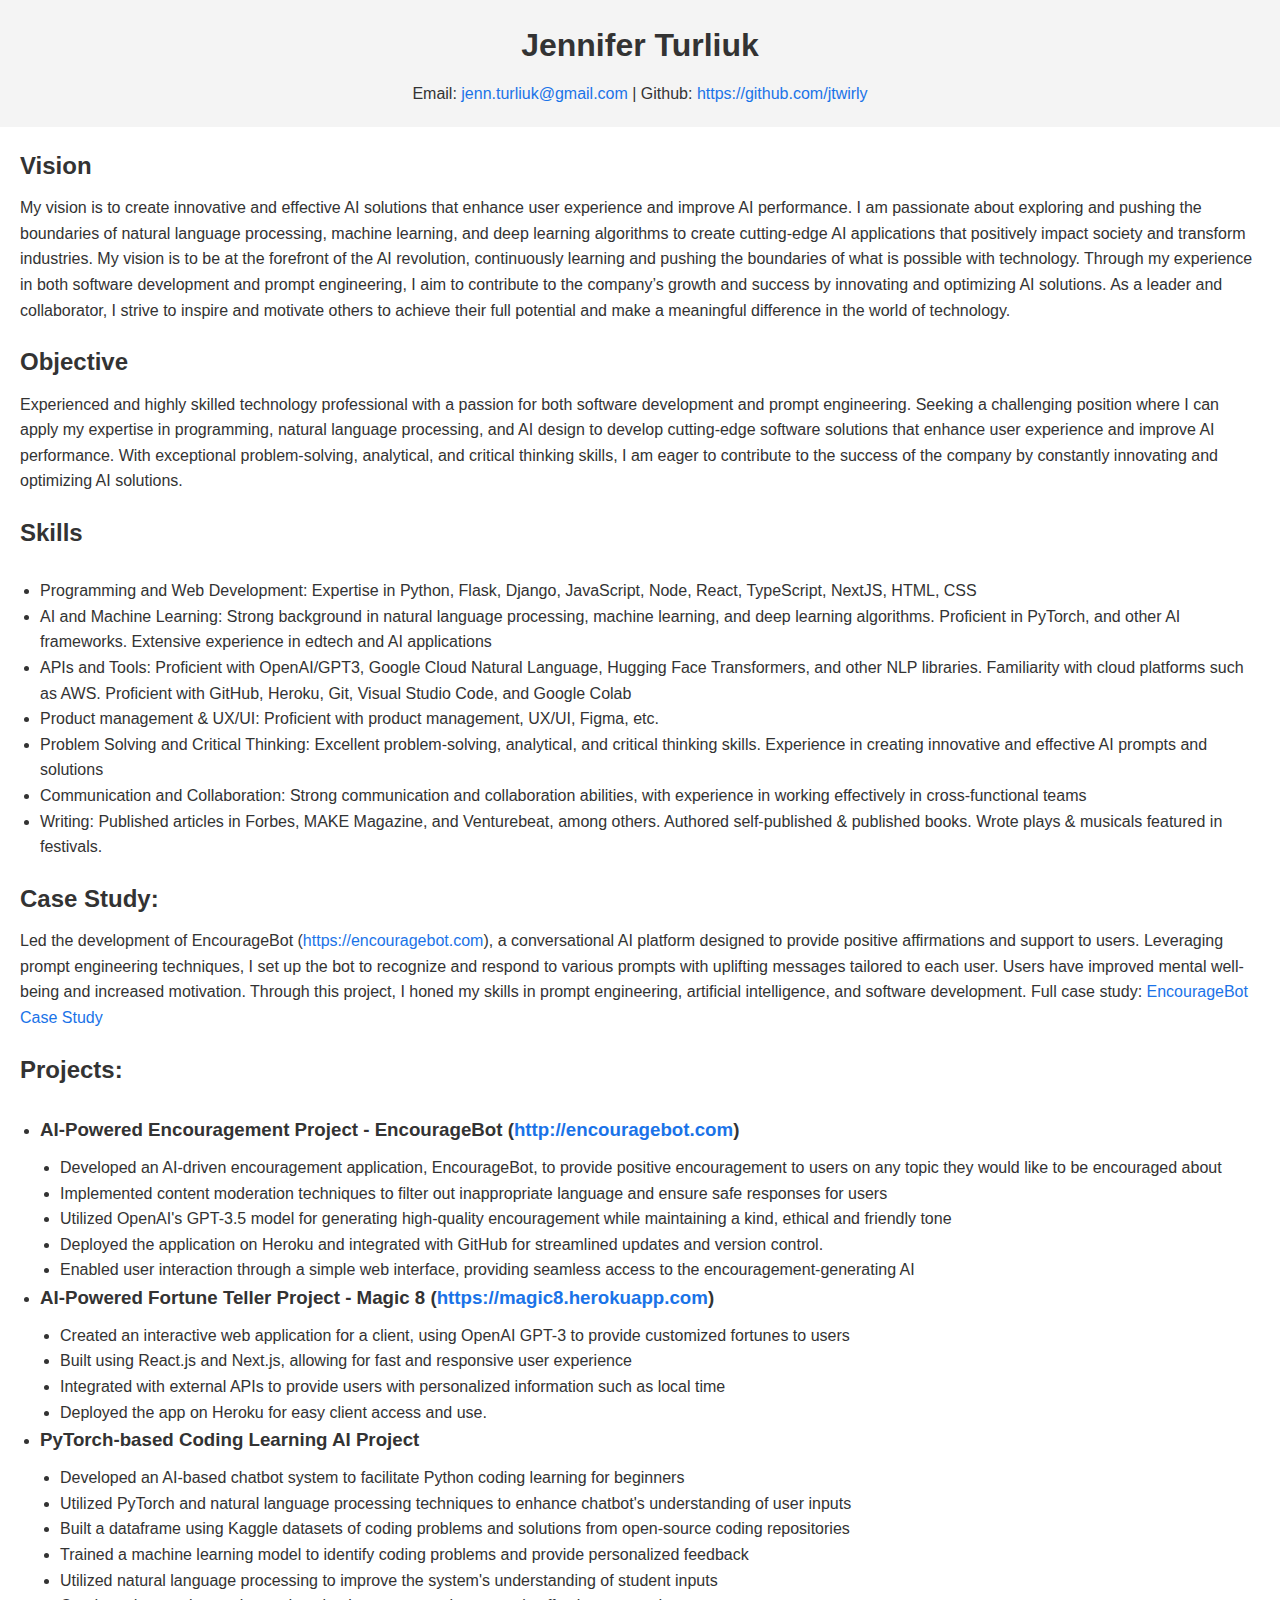
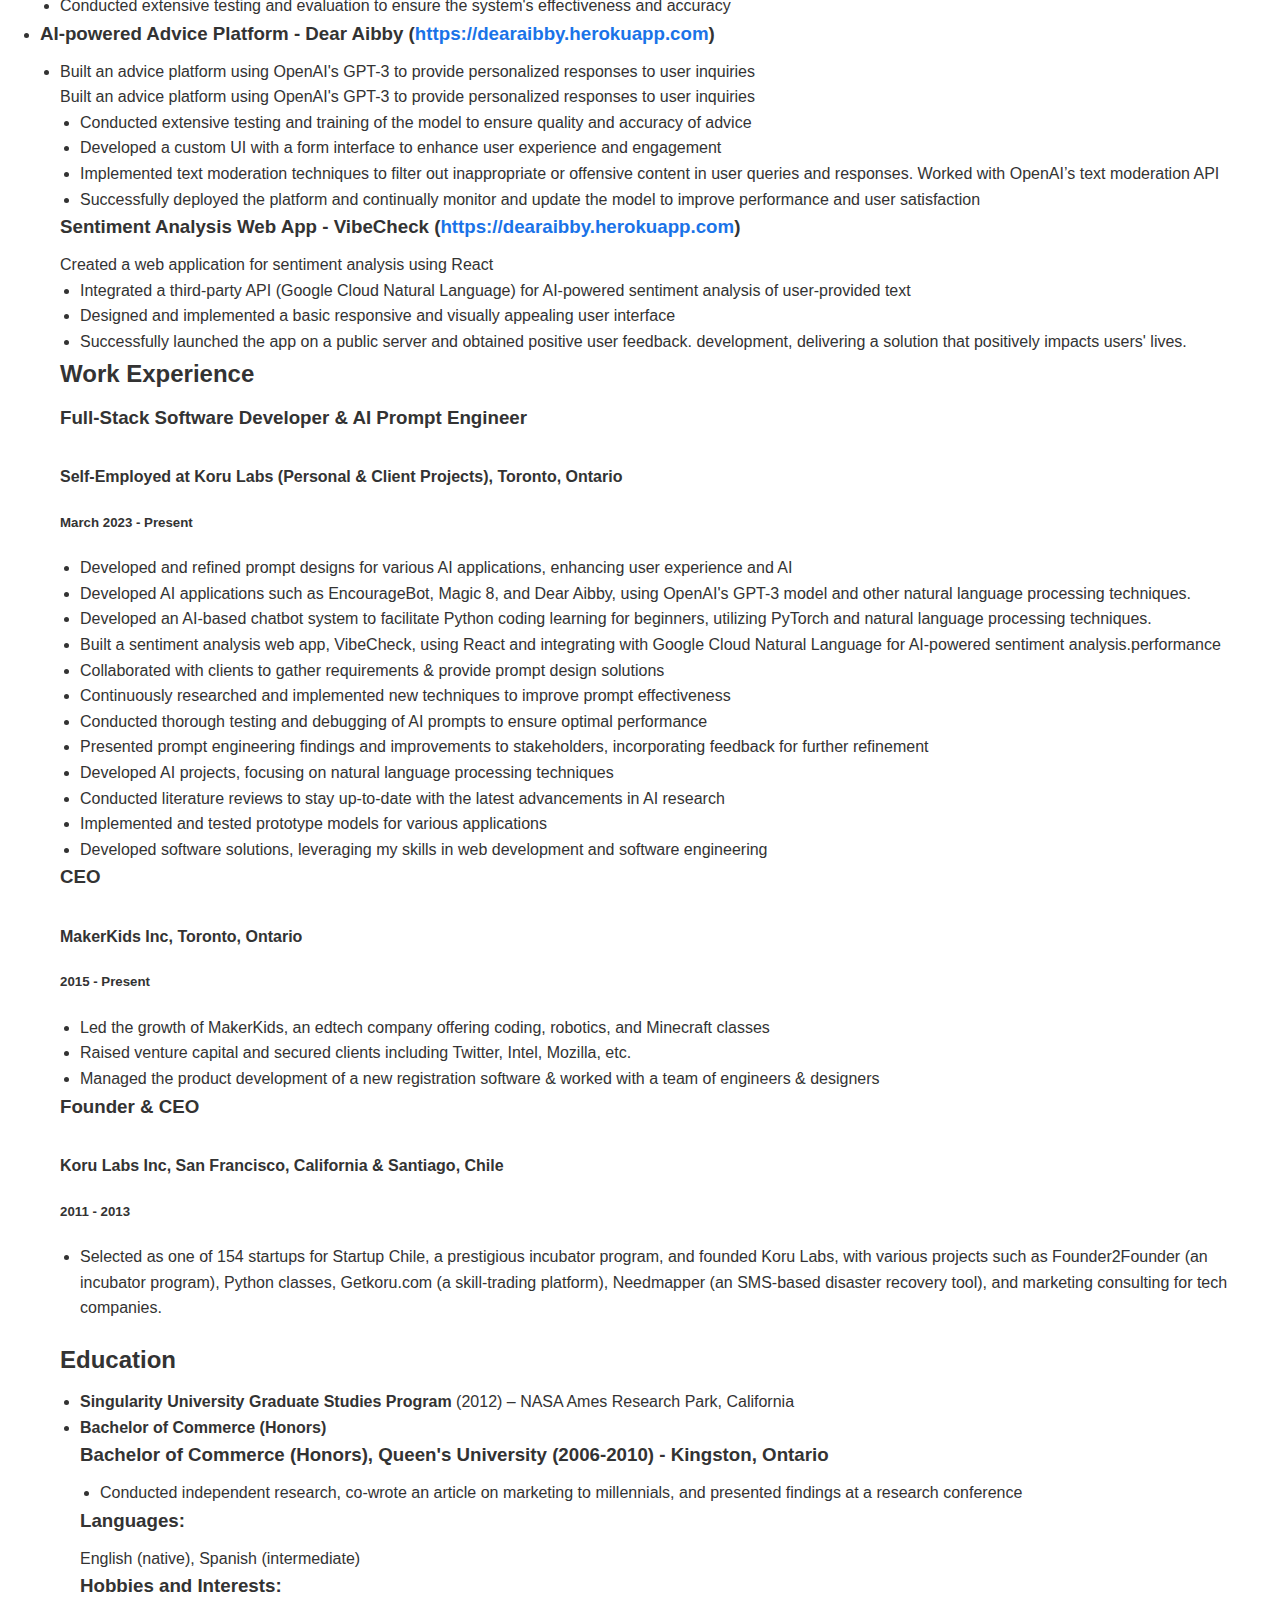
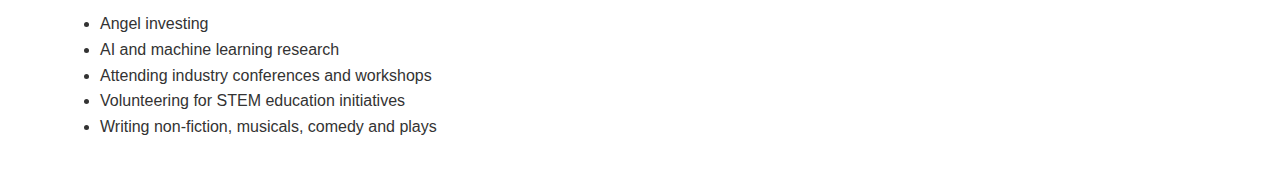
==== resume.html @ d14a7d09 "Updated resume" ====
<!DOCTYPE html>
<html lang="en">
<head>
    <meta charset="UTF-8">
    <meta name="viewport" content="width=device-width, initial-scale=1.0">
    <title>Jennifer Turliuk | Resume</title>
    <link rel="stylesheet" href="styles.css">
</head>
<body>
    <header>
        <h1>Jennifer Turliuk</h1>
        <p>
            Email: <a href="mailto:jenn.turliuk@gmail.com">jenn.turliuk@gmail.com</a> | Github: <a href="https://github.com/jtwirly" target="_blank">https://github.com/jtwirly</a>
        </p>
    </header>
<main>
    <section id="vision">
        <h2>Vision</h2>
        <p>
            My vision is to create innovative and effective AI solutions that enhance user experience and improve AI performance. I am passionate about exploring and pushing the boundaries of natural language processing, machine learning, and deep learning algorithms to create cutting-edge AI applications that positively impact society and transform industries. My vision is to be at the forefront of the AI revolution, continuously learning and pushing the boundaries of what is possible with technology. Through my experience in both software development and prompt engineering, I aim to contribute to the company’s growth and success by innovating and optimizing AI solutions. As a leader and collaborator, I strive to inspire and motivate others to achieve their full potential and make a meaningful difference in the world of technology.
        </p>
    </section>

    <section id="objective">
        <h2>Objective</h2>
        <p>
            Experienced and highly skilled technology professional with a passion for both software development and prompt engineering. Seeking a challenging position where I can apply my expertise in programming, natural language processing, and AI design to develop cutting-edge software solutions that enhance user experience and improve AI performance. With exceptional problem-solving, analytical, and critical thinking skills, I am eager to contribute to the success of the company by constantly innovating and optimizing AI solutions.
        </p>
    </section>

    <section id="skills">
        <h2>Skills</h2>
        <ul>
            <li>Programming and Web Development: Expertise in Python, Flask, Django, JavaScript, Node, React, TypeScript, NextJS, HTML, CSS</li>
            <li>AI and Machine Learning: Strong background in natural language processing, machine learning, and deep learning algorithms. Proficient in PyTorch, and other AI frameworks. Extensive experience in edtech and AI applications</li>
            <li>APIs and Tools: Proficient with OpenAI/GPT3, Google Cloud Natural Language, Hugging Face Transformers, and other NLP libraries. Familiarity with cloud platforms such as AWS. Proficient with GitHub, Heroku, Git, Visual Studio Code, and Google Colab</li>
            <li>Product management & UX/UI: Proficient with product management, UX/UI, Figma, etc.</li>
            <li>Problem Solving and Critical Thinking: Excellent problem-solving, analytical, and critical thinking skills. Experience in creating innovative and effective AI prompts and solutions</li>
            <li>Communication and Collaboration: Strong communication and collaboration abilities, with experience in working effectively in cross-functional teams</li>
            <li>Writing: Published articles in Forbes, MAKE Magazine, and Venturebeat, among others. Authored self-published & published books. Wrote plays & musicals featured in festivals.</li>
        </ul>
    </section>

    <section id="projects">
        <h2>Case Study:</h2>
        <p>Led the development of EncourageBot (<a href="https://encouragebot.com">https://encouragebot.com</a>), a conversational AI platform designed to provide positive affirmations and support to users. Leveraging prompt engineering techniques, I set up the bot to recognize and respond to various prompts with uplifting messages tailored to each user. Users have improved mental well-being and increased motivation. Through this project, I honed my skills in prompt engineering, artificial intelligence, and software development. Full case study: <a href="#">EncourageBot Case Study</a></p>
    </section>
    
    <section id="projects">
        <h2>Projects:</h2>
<ul>
    <li>
        <h3>AI-Powered Encouragement Project - EncourageBot (<a href="http://encouragebot.com">http://encouragebot.com</a>)</h3>
        <ul>
            <li>Developed an AI-driven encouragement application, EncourageBot, to provide positive encouragement to users on any topic they would like to be encouraged about</li>
            <li>Implemented content moderation techniques to filter out inappropriate language and ensure safe responses for users</li>
            <li>Utilized OpenAI's GPT-3.5 model for generating high-quality encouragement while maintaining a kind, ethical and friendly tone</li>
            <li>Deployed the application on Heroku and integrated with GitHub for streamlined updates and version control.</li>
            <li>Enabled user interaction through a simple web interface, providing seamless access to the encouragement-generating AI</li>
        </ul>
    </li>
    <li>
        <h3>AI-Powered Fortune Teller Project - Magic 8 (<a href="https://magic8.herokuapp.com">https://magic8.herokuapp.com</a>)</h3>
        <ul>
            <li>Created an interactive web application for a client, using OpenAI GPT-3 to provide customized fortunes to users</li>
            <li>Built using React.js and Next.js, allowing for fast and responsive user experience</li>
            <li>Integrated with external APIs to provide users with personalized information such as local time</li>
            <li>Deployed the app on Heroku for easy client access and use.</li>
        </ul>
    </li>
    <li>
        <h3>PyTorch-based Coding Learning AI Project</h3>
        <ul>
            <li>Developed an AI-based chatbot system to facilitate Python coding learning for beginners</li>
            <li>Utilized PyTorch and natural language processing techniques to enhance chatbot's understanding of user inputs</li>
            <li>Built a dataframe using Kaggle datasets of coding problems and solutions from open-source coding repositories</li>
            <li>Trained a machine learning model to identify coding problems and provide personalized feedback</li>
            <li>Utilized natural language processing to improve the system's understanding of student inputs</li>
            <li>Conducted extensive testing and evaluation to ensure the system's effectiveness and accuracy</li>
        </ul>
    </li>
    <li>
        <h3>AI-powered Advice Platform - Dear Aibby (<a href="https://dearaibby.herokuapp.com">https://dearaibby.herokuapp.com</a>)</h3>
        <ul>
            <li>Built an advice platform using OpenAI's GPT-3 to provide personalized responses to user inquiries</li>
          <p>Built an advice platform using OpenAI's GPT-3 to provide personalized responses to user inquiries</p>
  <ul>
    <li>Conducted extensive testing and training of the model to ensure quality and accuracy of advice</li>
    <li>Developed a custom UI with a form interface to enhance user experience and engagement</li>
    <li>Implemented text moderation techniques to filter out inappropriate or offensive content in user queries and responses. Worked with OpenAI’s text moderation API</li>
    <li>Successfully deployed the platform and continually monitor and update the model to improve performance and user satisfaction</li>
  </ul>
</div>
<div>
  <h3>Sentiment Analysis Web App - VibeCheck (<a href="https://dearaibby.herokuapp.com">https://dearaibby.herokuapp.com</a>)</h3>
  <p>Created a web application for sentiment analysis using React</p>
  <ul>
    <li>Integrated a third-party API (Google Cloud Natural Language) for AI-powered sentiment analysis of user-provided text</li>
    <li>Designed and implemented a basic responsive and visually appealing user interface</li>
    <li>Successfully launched the app on a public server and obtained positive user feedback. development, delivering a solution that positively impacts users' lives.</li>
  </ul>
</div>
    </div>
<!-- Work Experience Section -->
<section id="work-experience">
    <h2>Work Experience</h2>
    <!-- Koru Labs -->
<div class="job">
    <h3>Full-Stack Software Developer &amp; AI Prompt Engineer</h3>
    <h4>Self-Employed at Koru Labs (Personal &amp; Client Projects), Toronto, Ontario</h4>
    <h5>March 2023 - Present</h5>
    <ul>
        <li>Developed and refined prompt designs for various AI applications, enhancing user experience and AI </li>
        <li>Developed AI applications such as EncourageBot, Magic 8, and Dear Aibby, using OpenAI's GPT-3 model and other natural language processing techniques.</li>
        <li>Developed an AI-based chatbot system to facilitate Python coding learning for beginners, utilizing PyTorch and natural language processing techniques.</li>
        <li>Built a sentiment analysis web app, VibeCheck, using React and integrating with Google Cloud Natural Language for AI-powered sentiment analysis.performance</li>
        <li>Collaborated with clients to gather requirements &amp; provide prompt design solutions</li>
        <li>Continuously researched and implemented new techniques to improve prompt effectiveness</li>
        <li>Conducted thorough testing and debugging of AI prompts to ensure optimal performance</li>
        <li>Presented prompt engineering findings and improvements to stakeholders, incorporating feedback for further refinement</li>
        <li>Developed AI projects, focusing on natural language processing techniques</li>
        <li>Conducted literature reviews to stay up-to-date with the latest advancements in AI research</li>
        <li>Implemented and tested prototype models for various applications</li>
        <li>Developed software solutions, leveraging my skills in web development and software engineering</li>
    </ul>
</div>

<!-- MakerKids Inc -->
<div class="job">
    <h3>CEO</h3>
    <h4>MakerKids Inc, Toronto, Ontario</h4>
    <h5>2015 - Present</h5>
    <ul>
        <li>Led the growth of MakerKids, an edtech company offering coding, robotics, and Minecraft classes</li>
        <li>Raised venture capital and secured clients including Twitter, Intel, Mozilla, etc.</li>
        <li>Managed the product development of a new registration software &amp; worked with a team of engineers &amp; designers</li>
    </ul>
</div>

<!-- Koru Labs Inc -->
<div class="job">
    <h3>Founder &amp; CEO</h3>
    <h4>Koru Labs Inc, San Francisco, California &amp; Santiago, Chile</h4>
    <h5>2011 - 2013</h5>
    <ul>
        <li>Selected as one of 154 startups for Startup Chile, a prestigious incubator program, and founded Koru Labs, with various projects such as Founder2Founder (an incubator program), Python classes, Getkoru.com (a skill-trading platform), Needmapper (an SMS-based disaster recovery tool), and marketing consulting for tech companies.</li>
    </ul>
</div>
</section>
<!-- Education Section -->
<section id="education">
    <h2>Education</h2>
    <ul>
        <li><strong>Singularity University Graduate Studies Program</strong> (2012) – NASA Ames Research Park, California</li>
        <li><strong>Bachelor of Commerce (Honors)</strong>
        <div>
  <h3>Bachelor of Commerce (Honors), Queen's University (2006-2010) - Kingston, Ontario</h3>
  <ul>
    <li>Conducted independent research, co-wrote an article on marketing to millennials, and presented findings at a research conference</li>
  </ul>
</div>
<div>
  <h3>Languages:</h3>
  <p>English (native), Spanish (intermediate)</p>
</div>
<div>
  <h3>Hobbies and Interests:</h3>
  <ul>
    <li>Angel investing</li>
    <li>AI and machine learning research</li>
    <li>Attending industry conferences and workshops</li>
    <li>Volunteering for STEM education initiatives</li>
    <li>Writing non-fiction, musicals, comedy and plays</li>
  </ul>
</div>
---- styles.css ----
/* General styles */

body {
    font-family: Arial, sans-serif;
    line-height: 1.6;
    margin: 0;
    padding: 0;
    color: #333;
}

header {
    text-align: center;
}

header, footer {
    background-color: #f4f4f4;
    padding: 20px;
}

h1, h2, h3 {
    margin: 0;
    padding-bottom: 10px;
}

p {
    margin: 0;
}

ul {
    list-style: none;
    padding: 0;
}

a {
    color: #2980b9;
    text-decoration: none;
}

a:hover {
    text-decoration: underline;
}

/* Navigation styles */

nav {
    display: flex;
    justify-content: flex-end;
}

nav ul {
    list-style-type: none;
    margin: 0;
    padding: 0;
}

nav li {
    display: inline;
    margin-left: 1rem;
}

nav a {
    text-decoration: none;
}

/* Main content styles */

main {
    padding: 20px;
}

section {
    margin-bottom: 20px;
}

.project {
    border-bottom: 1px solid #ccc;
    padding-bottom: 10px;
    margin-bottom: 10px;
}

/* Footer styles */
footer {
    text-align: center;
    background: #333;
    color: #fff;
    padding: 10px;
}

footer p {
    margin: 0;
}

/* Resume page specific styles */

.experience, .education {
    border: 1px solid #ccc;
    padding: 20px;
    margin-bottom: 20px;
}

.experience h3, .education h3 {
    margin-bottom: 10px;
}

ul {
    list-style-type: disc;
    padding-left: 20px;
}

a {
    color: #1a73e8;
    text-decoration: none;
}

a:hover {
    text-decoration: underline;
}
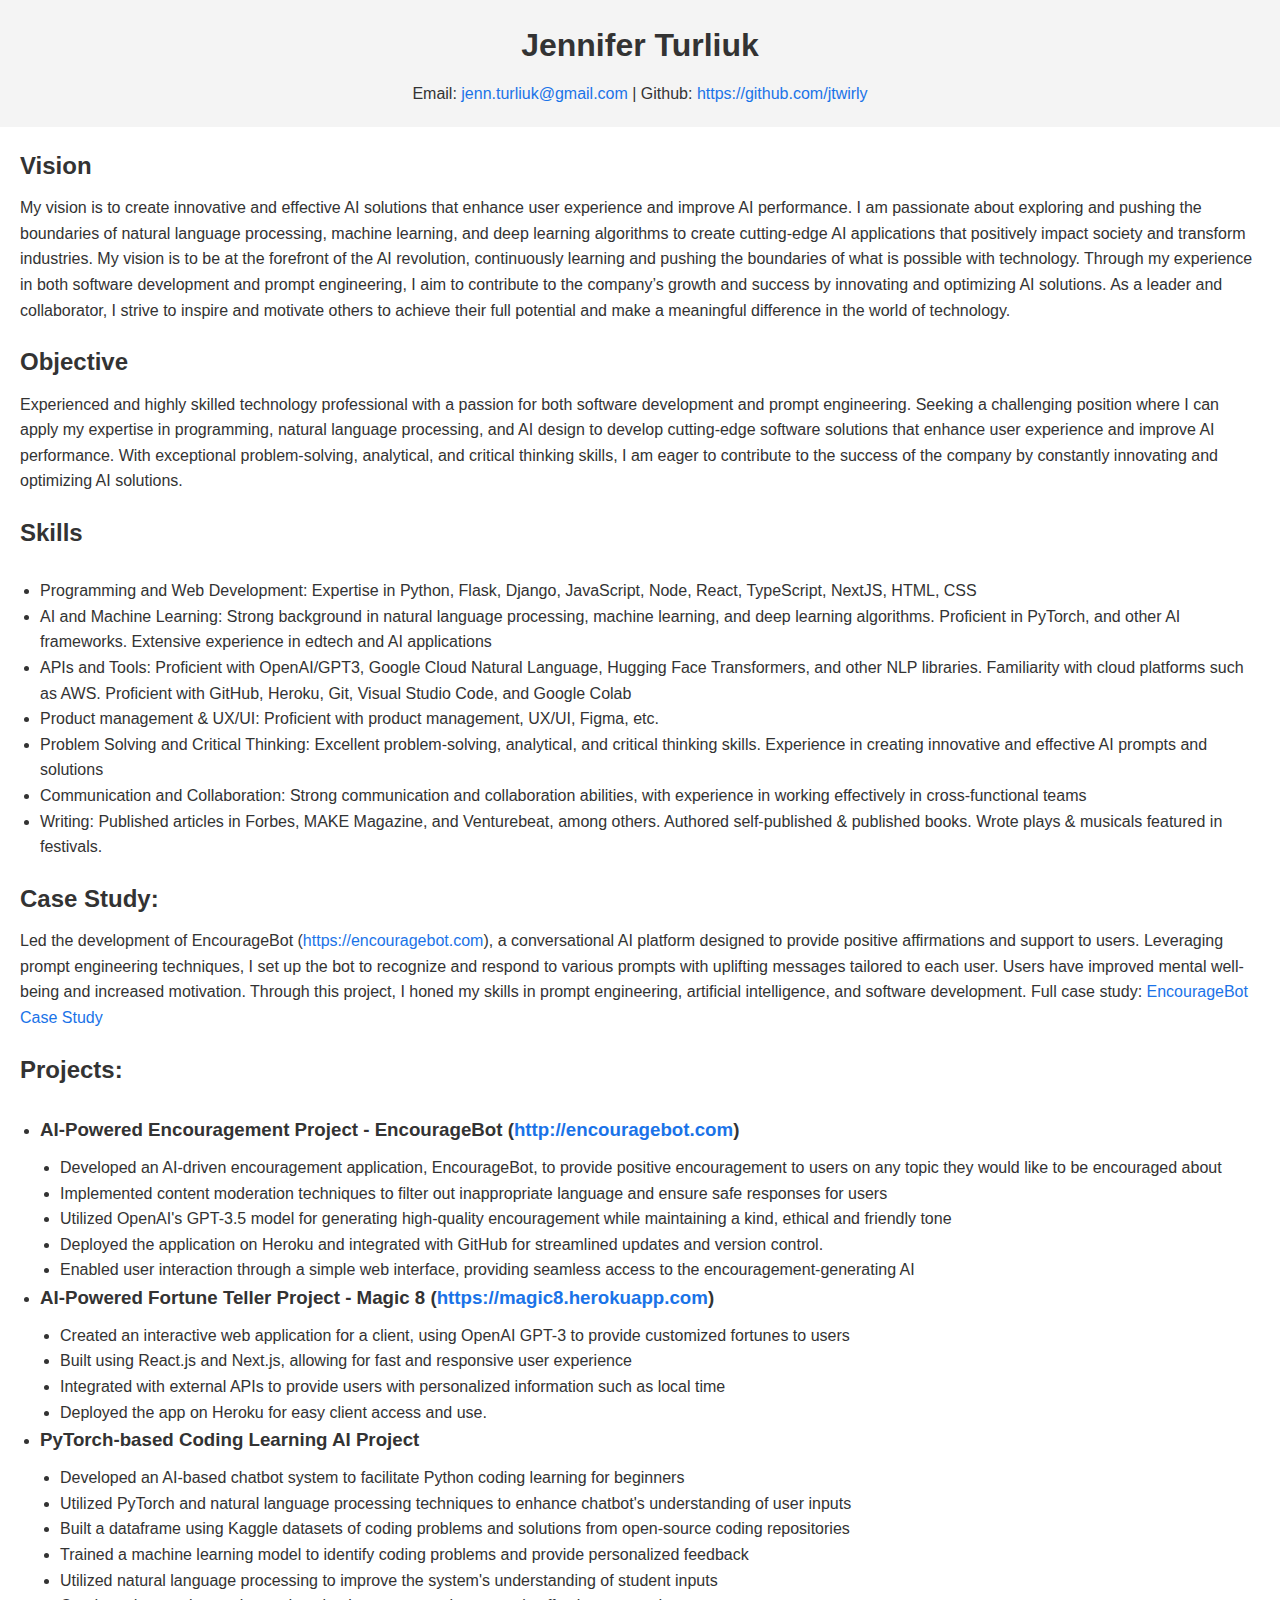
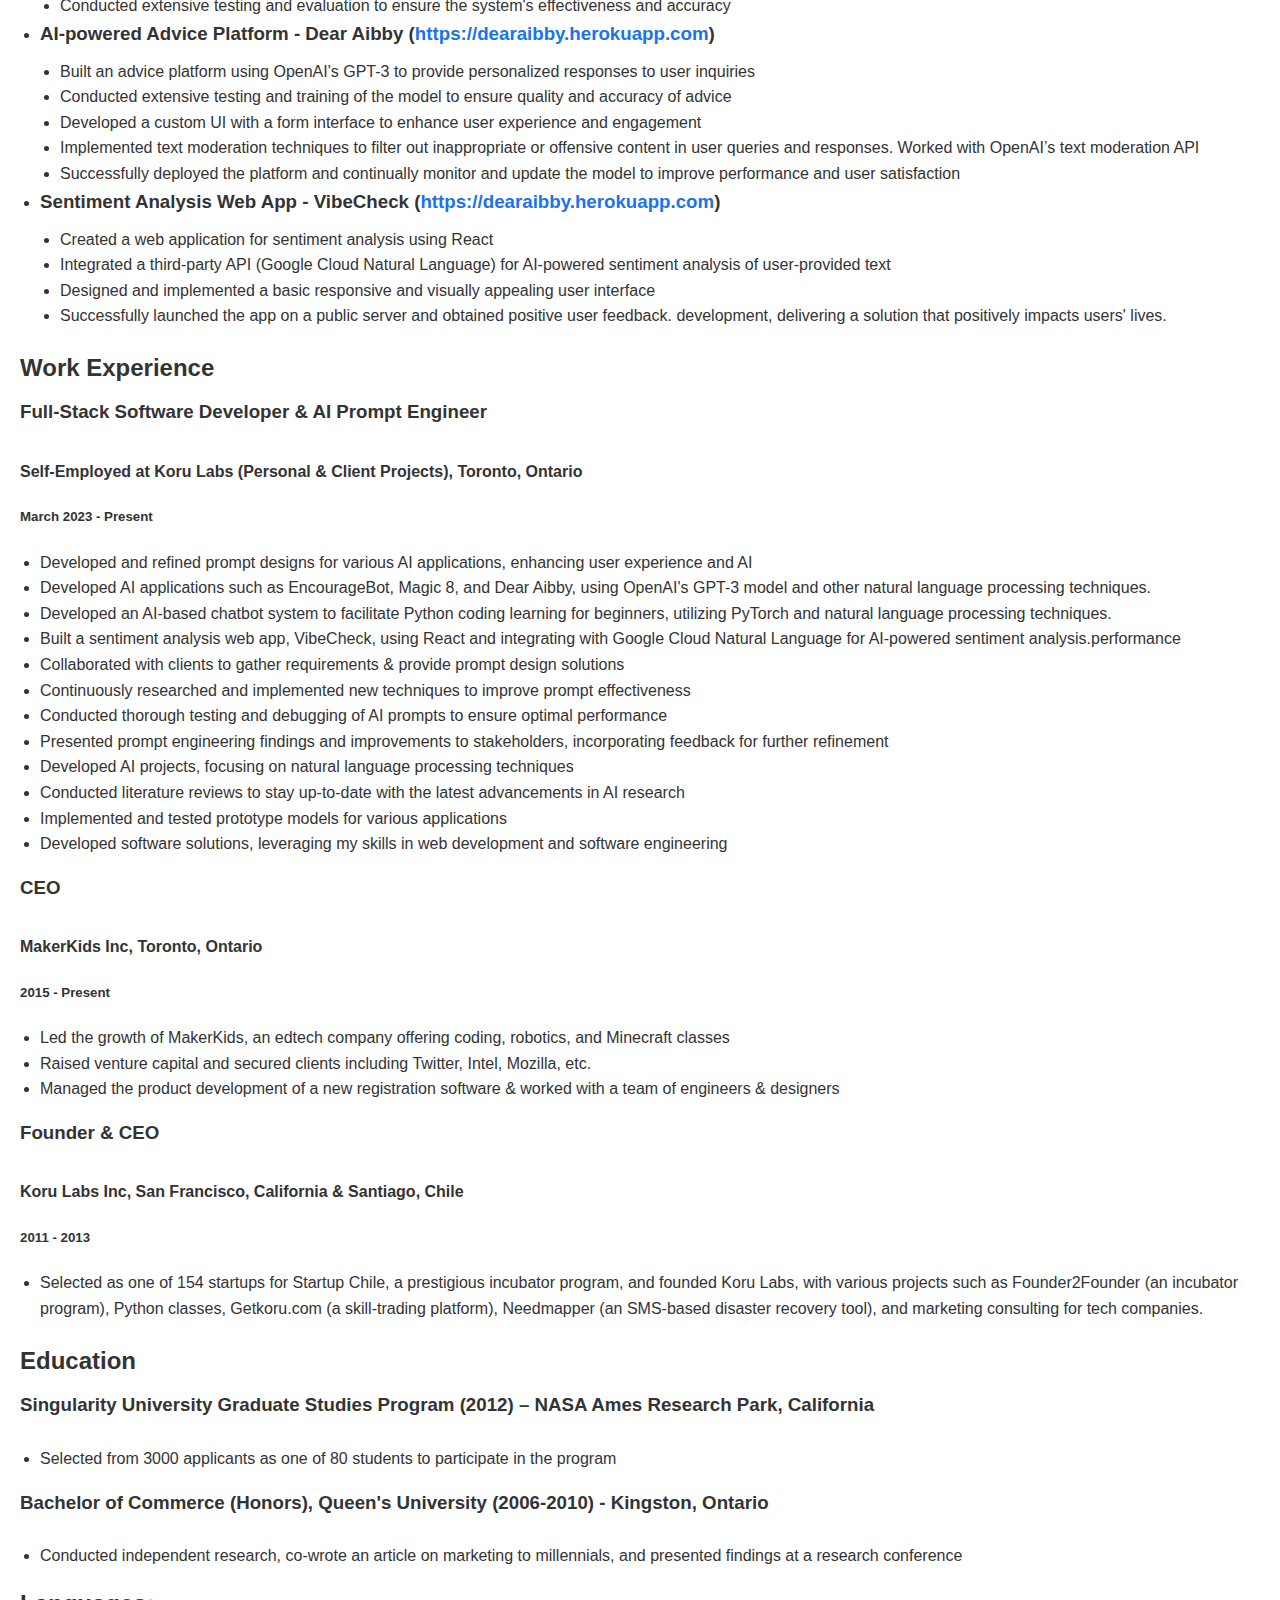
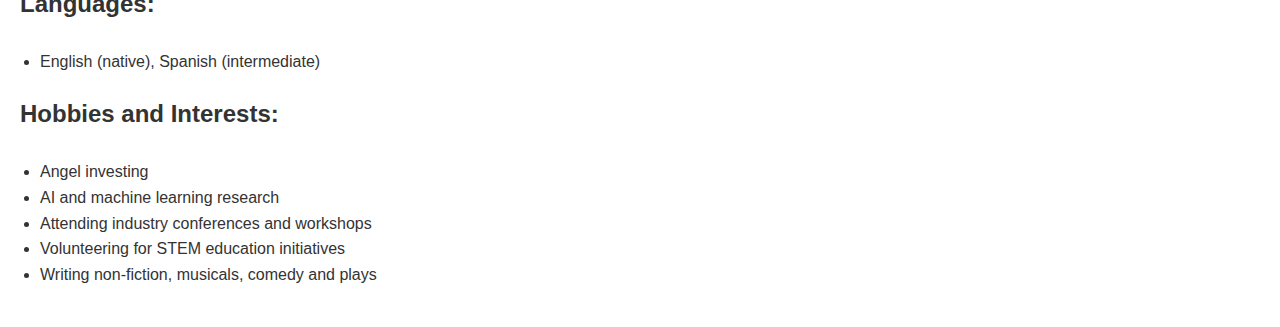
==== commit 2519759a: "Updated styling" ====
--- a/resume.html
+++ b/resume.html
@@ -82,28 +82,27 @@
     <li>
         <h3>AI-powered Advice Platform - Dear Aibby (<a href="https://dearaibby.herokuapp.com">https://dearaibby.herokuapp.com</a>)</h3>
         <ul>
-            <li>Built an advice platform using OpenAI's GPT-3 to provide personalized responses to user inquiries</li>
-          <p>Built an advice platform using OpenAI's GPT-3 to provide personalized responses to user inquiries</p>
-  <ul>
-    <li>Conducted extensive testing and training of the model to ensure quality and accuracy of advice</li>
-    <li>Developed a custom UI with a form interface to enhance user experience and engagement</li>
-    <li>Implemented text moderation techniques to filter out inappropriate or offensive content in user queries and responses. Worked with OpenAI’s text moderation API</li>
-    <li>Successfully deployed the platform and continually monitor and update the model to improve performance and user satisfaction</li>
-  </ul>
-</div>
-<div>
-  <h3>Sentiment Analysis Web App - VibeCheck (<a href="https://dearaibby.herokuapp.com">https://dearaibby.herokuapp.com</a>)</h3>
-  <p>Created a web application for sentiment analysis using React</p>
-  <ul>
-    <li>Integrated a third-party API (Google Cloud Natural Language) for AI-powered sentiment analysis of user-provided text</li>
-    <li>Designed and implemented a basic responsive and visually appealing user interface</li>
-    <li>Successfully launched the app on a public server and obtained positive user feedback. development, delivering a solution that positively impacts users' lives.</li>
-  </ul>
-</div>
-    </div>
+            <li>Built an advice platform using OpenAI's GPT-3 to provide personalized responses to user inquiries</li>  
+            <li>Conducted extensive testing and training of the model to ensure quality and accuracy of advice</li>
+            <li>Developed a custom UI with a form interface to enhance user experience and engagement</li>
+            <li>Implemented text moderation techniques to filter out inappropriate or offensive content in user queries and responses. Worked with OpenAI’s text moderation API</li>
+            <li>Successfully deployed the platform and continually monitor and update the model to improve performance and user satisfaction</li>
+        </ul>
+    </li>
+    <li> 
+        <h3>Sentiment Analysis Web App - VibeCheck (<a href="https://dearaibby.herokuapp.com">https://dearaibby.herokuapp.com</a>)</h3>
+        <ul>
+            <li>Created a web application for sentiment analysis using React</li>
+            <li>Integrated a third-party API (Google Cloud Natural Language) for AI-powered sentiment analysis of user-provided text</li>
+            <li>Designed and implemented a basic responsive and visually appealing user interface</li>
+            <li>Successfully launched the app on a public server and obtained positive user feedback. development, delivering a solution that positively impacts users' lives.</li>
+        </ul>
+    </li>   
+    </section>
+
 <!-- Work Experience Section -->
 <section id="work-experience">
-    <h2>Work Experience</h2>
+        <h2>Work Experience</h2>
     <!-- Koru Labs -->
 <div class="job">
     <h3>Full-Stack Software Developer &amp; AI Prompt Engineer</h3>
@@ -150,29 +149,32 @@
 <!-- Education Section -->
 <section id="education">
     <h2>Education</h2>
-    <ul>
-        <li><strong>Singularity University Graduate Studies Program</strong> (2012) – NASA Ames Research Park, California</li>
-        <li><strong>Bachelor of Commerce (Honors)</strong>
-        <div>
+<h3>Singularity University Graduate Studies Program (2012) – NASA Ames Research Park, California</h3>
+<ul>
+    <li>Selected from 3000 applicants as one of 80 students to participate in the program    </li>
+</ul>
   <h3>Bachelor of Commerce (Honors), Queen's University (2006-2010) - Kingston, Ontario</h3>
   <ul>
     <li>Conducted independent research, co-wrote an article on marketing to millennials, and presented findings at a research conference</li>
   </ul>
 </div>
 <div>
-  <h3>Languages:</h3>
-  <p>English (native), Spanish (intermediate)</p>
-</div>
-<div>
-  <h3>Hobbies and Interests:</h3>
-  <ul>
-    <li>Angel investing</li>
-    <li>AI and machine learning research</li>
-    <li>Attending industry conferences and workshops</li>
-    <li>Volunteering for STEM education initiatives</li>
-    <li>Writing non-fiction, musicals, comedy and plays</li>
-  </ul>
-</div>
+<section id="languages">
+<h2>Languages:</h2>
+<ul>
+    <li>English (native), Spanish (intermediate)</li>
+</ul>
+</section>
+<section id="hobbies">
+<h2>Hobbies and Interests:</h2>
+<ul>
+<li>Angel investing</li>
+<li>AI and machine learning research</li>
+<li>Attending industry conferences and workshops</li>
+<li>Volunteering for STEM education initiatives</li>
+<li>Writing non-fiction, musicals, comedy and plays</li>
+</ul>
+</section>
 
 
 
--- a/styles.css
+++ b/styles.css
@@ -94,12 +94,13 @@
 
 .experience, .education {
     border: 1px solid #ccc;
-    padding: 20px;
-    margin-bottom: 20px;
+    margin: 0;
+    padding-bottom: 10px;
 }
 
 .experience h3, .education h3 {
-    margin-bottom: 10px;
+    margin: 0;
+    padding-bottom: 10px;
 }
 
 ul {
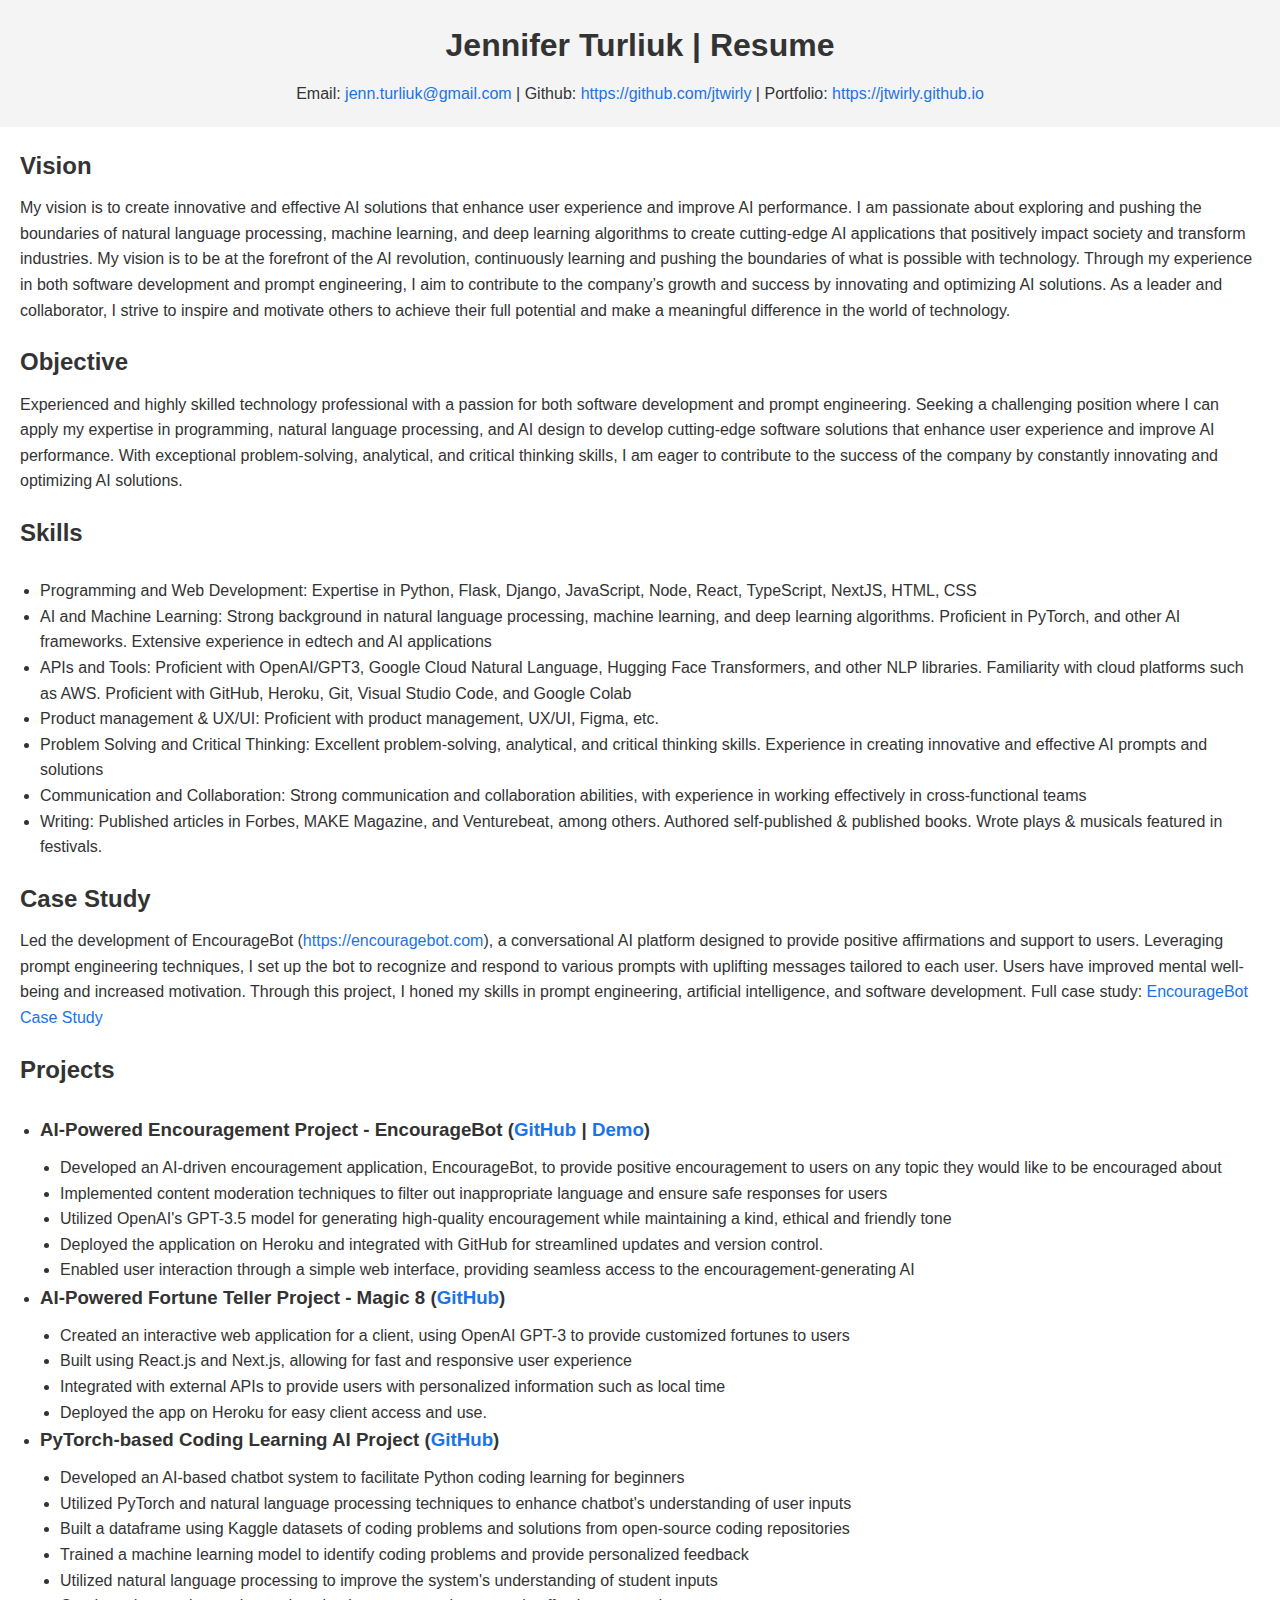
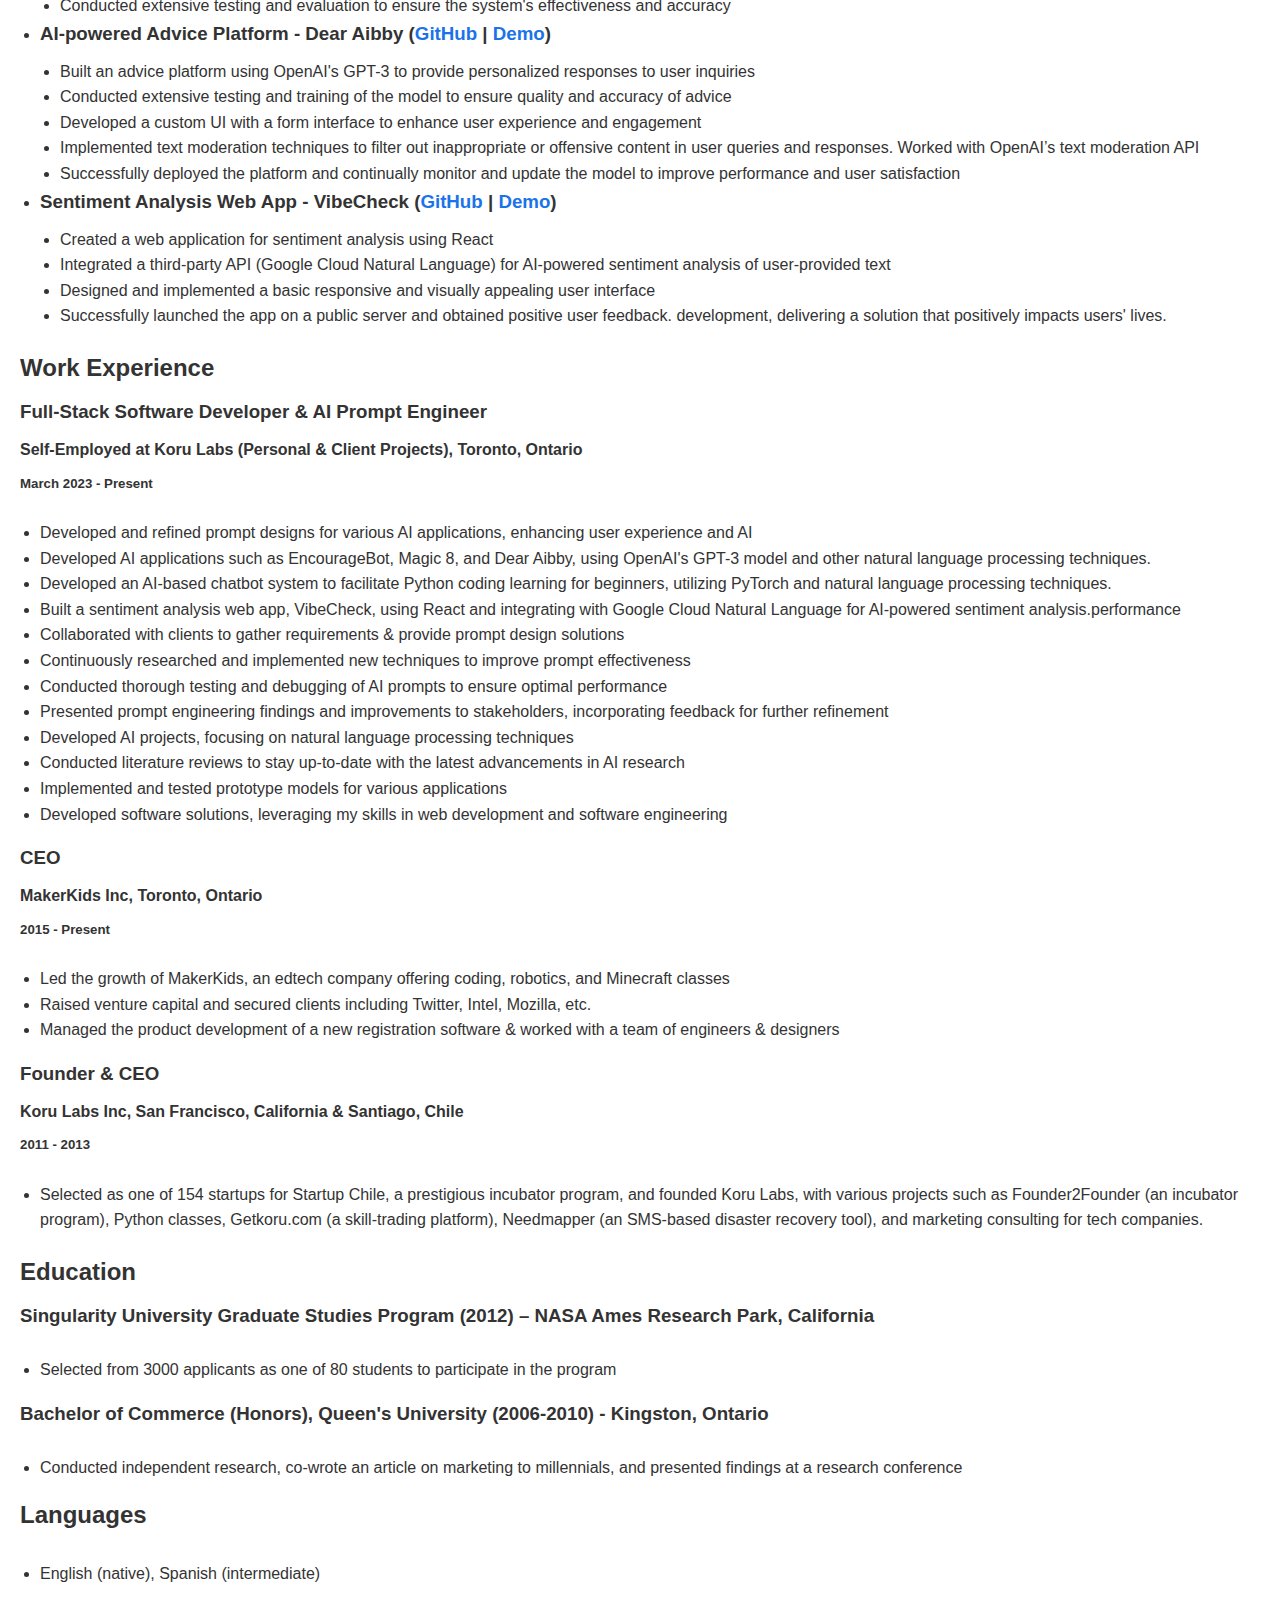
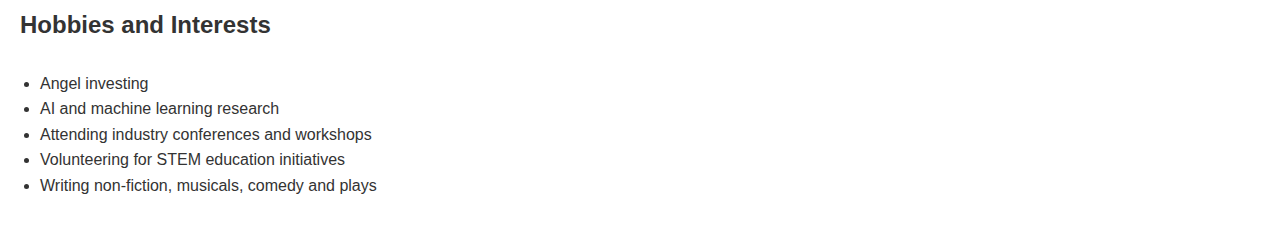
==== commit 56112f82: "Updated styling" ====
--- a/resume.html
+++ b/resume.html
@@ -8,9 +8,9 @@
 </head>
 <body>
     <header>
-        <h1>Jennifer Turliuk</h1>
+        <h1>Jennifer Turliuk | Resume</h1>
         <p>
-            Email: <a href="mailto:jenn.turliuk@gmail.com">jenn.turliuk@gmail.com</a> | Github: <a href="https://github.com/jtwirly" target="_blank">https://github.com/jtwirly</a>
+            Email: <a href="mailto:jenn.turliuk@gmail.com">jenn.turliuk@gmail.com</a> | Github: <a href="https://github.com/jtwirly" target="_blank">https://github.com/jtwirly</a> |  Portfolio: <a href="https://jtwirly.github.io" target="_blank">https://jtwirly.github.io</a>
         </p>
     </header>
 <main>
@@ -42,16 +42,16 @@
     </section>
 
     <section id="projects">
-        <h2>Case Study:</h2>
+        <h2>Case Study</h2>
         <p>Led the development of EncourageBot (<a href="https://encouragebot.com">https://encouragebot.com</a>), a conversational AI platform designed to provide positive affirmations and support to users. Leveraging prompt engineering techniques, I set up the bot to recognize and respond to various prompts with uplifting messages tailored to each user. Users have improved mental well-being and increased motivation. Through this project, I honed my skills in prompt engineering, artificial intelligence, and software development. Full case study: <a href="#">EncourageBot Case Study</a></p>
     </section>
     
     <section id="projects">
-        <h2>Projects:</h2>
+        <h2>Projects</h2>
 <ul>
     <li>
-        <h3>AI-Powered Encouragement Project - EncourageBot (<a href="http://encouragebot.com">http://encouragebot.com</a>)</h3>
-        <ul>
+        <h3>AI-Powered Encouragement Project - EncourageBot (<a href="https://github.com/jtwirly/encouragebot" target="_blank">GitHub</a> | <a href="http://encouragebot.com" target="_blank">Demo</a>)</h3>
+        <ul>  
             <li>Developed an AI-driven encouragement application, EncourageBot, to provide positive encouragement to users on any topic they would like to be encouraged about</li>
             <li>Implemented content moderation techniques to filter out inappropriate language and ensure safe responses for users</li>
             <li>Utilized OpenAI's GPT-3.5 model for generating high-quality encouragement while maintaining a kind, ethical and friendly tone</li>
@@ -60,7 +60,7 @@
         </ul>
     </li>
     <li>
-        <h3>AI-Powered Fortune Teller Project - Magic 8 (<a href="https://magic8.herokuapp.com">https://magic8.herokuapp.com</a>)</h3>
+        <h3>AI-Powered Fortune Teller Project - Magic 8 (<a href="https://github.com/jtwirly/magic8" target="_blank">GitHub</a>)</h3>
         <ul>
             <li>Created an interactive web application for a client, using OpenAI GPT-3 to provide customized fortunes to users</li>
             <li>Built using React.js and Next.js, allowing for fast and responsive user experience</li>
@@ -69,7 +69,7 @@
         </ul>
     </li>
     <li>
-        <h3>PyTorch-based Coding Learning AI Project</h3>
+        <h3>PyTorch-based Coding Learning AI Project (<a href="https://github.com/jtwirly/aitutor" target="_blank">GitHub</a>)</h3>
         <ul>
             <li>Developed an AI-based chatbot system to facilitate Python coding learning for beginners</li>
             <li>Utilized PyTorch and natural language processing techniques to enhance chatbot's understanding of user inputs</li>
@@ -80,7 +80,7 @@
         </ul>
     </li>
     <li>
-        <h3>AI-powered Advice Platform - Dear Aibby (<a href="https://dearaibby.herokuapp.com">https://dearaibby.herokuapp.com</a>)</h3>
+        <h3>AI-powered Advice Platform - Dear Aibby (<a href="https://github.com/jtwirly/dear-aibby" target="_blank">GitHub</a> | <a href="http://dearaibby.heroku.com" target="_blank">Demo</a>)</h3>
         <ul>
             <li>Built an advice platform using OpenAI's GPT-3 to provide personalized responses to user inquiries</li>  
             <li>Conducted extensive testing and training of the model to ensure quality and accuracy of advice</li>
@@ -90,7 +90,7 @@
         </ul>
     </li>
     <li> 
-        <h3>Sentiment Analysis Web App - VibeCheck (<a href="https://dearaibby.herokuapp.com">https://dearaibby.herokuapp.com</a>)</h3>
+        <h3>Sentiment Analysis Web App - VibeCheck (<a href="https://github.com/jtwirly/sentiment-analysis-web" target="_blank">GitHub</a> | <a href="http://vibe-check.heroku.com" target="_blank">Demo</a>)</h3>
         <ul>
             <li>Created a web application for sentiment analysis using React</li>
             <li>Integrated a third-party API (Google Cloud Natural Language) for AI-powered sentiment analysis of user-provided text</li>
@@ -104,7 +104,6 @@
 <section id="work-experience">
         <h2>Work Experience</h2>
     <!-- Koru Labs -->
-<div class="job">
     <h3>Full-Stack Software Developer &amp; AI Prompt Engineer</h3>
     <h4>Self-Employed at Koru Labs (Personal &amp; Client Projects), Toronto, Ontario</h4>
     <h5>March 2023 - Present</h5>
@@ -122,7 +121,6 @@
         <li>Implemented and tested prototype models for various applications</li>
         <li>Developed software solutions, leveraging my skills in web development and software engineering</li>
     </ul>
-</div>
 
 <!-- MakerKids Inc -->
 <div class="job">
@@ -160,13 +158,13 @@
 </div>
 <div>
 <section id="languages">
-<h2>Languages:</h2>
+<h2>Languages</h2>
 <ul>
     <li>English (native), Spanish (intermediate)</li>
 </ul>
 </section>
 <section id="hobbies">
-<h2>Hobbies and Interests:</h2>
+<h2>Hobbies and Interests</h2>
 <ul>
 <li>Angel investing</li>
 <li>AI and machine learning research</li>
--- a/styles.css
+++ b/styles.css
@@ -17,7 +17,7 @@
     padding: 20px;
 }
 
-h1, h2, h3 {
+h1, h2, h3, h4, h5 {
     margin: 0;
     padding-bottom: 10px;
 }
@@ -92,13 +92,13 @@
 
 /* Resume page specific styles */
 
-.experience, .education {
-    border: 1px solid #ccc;
-    margin: 0;
+.work-experience, .education {
+    border-bottom: 1px solid #ccc;
     padding-bottom: 10px;
+    margin-bottom: 10px;
 }
 
-.experience h3, .education h3 {
+.work-experience h3, .education h3 {
     margin: 0;
     padding-bottom: 10px;
 }
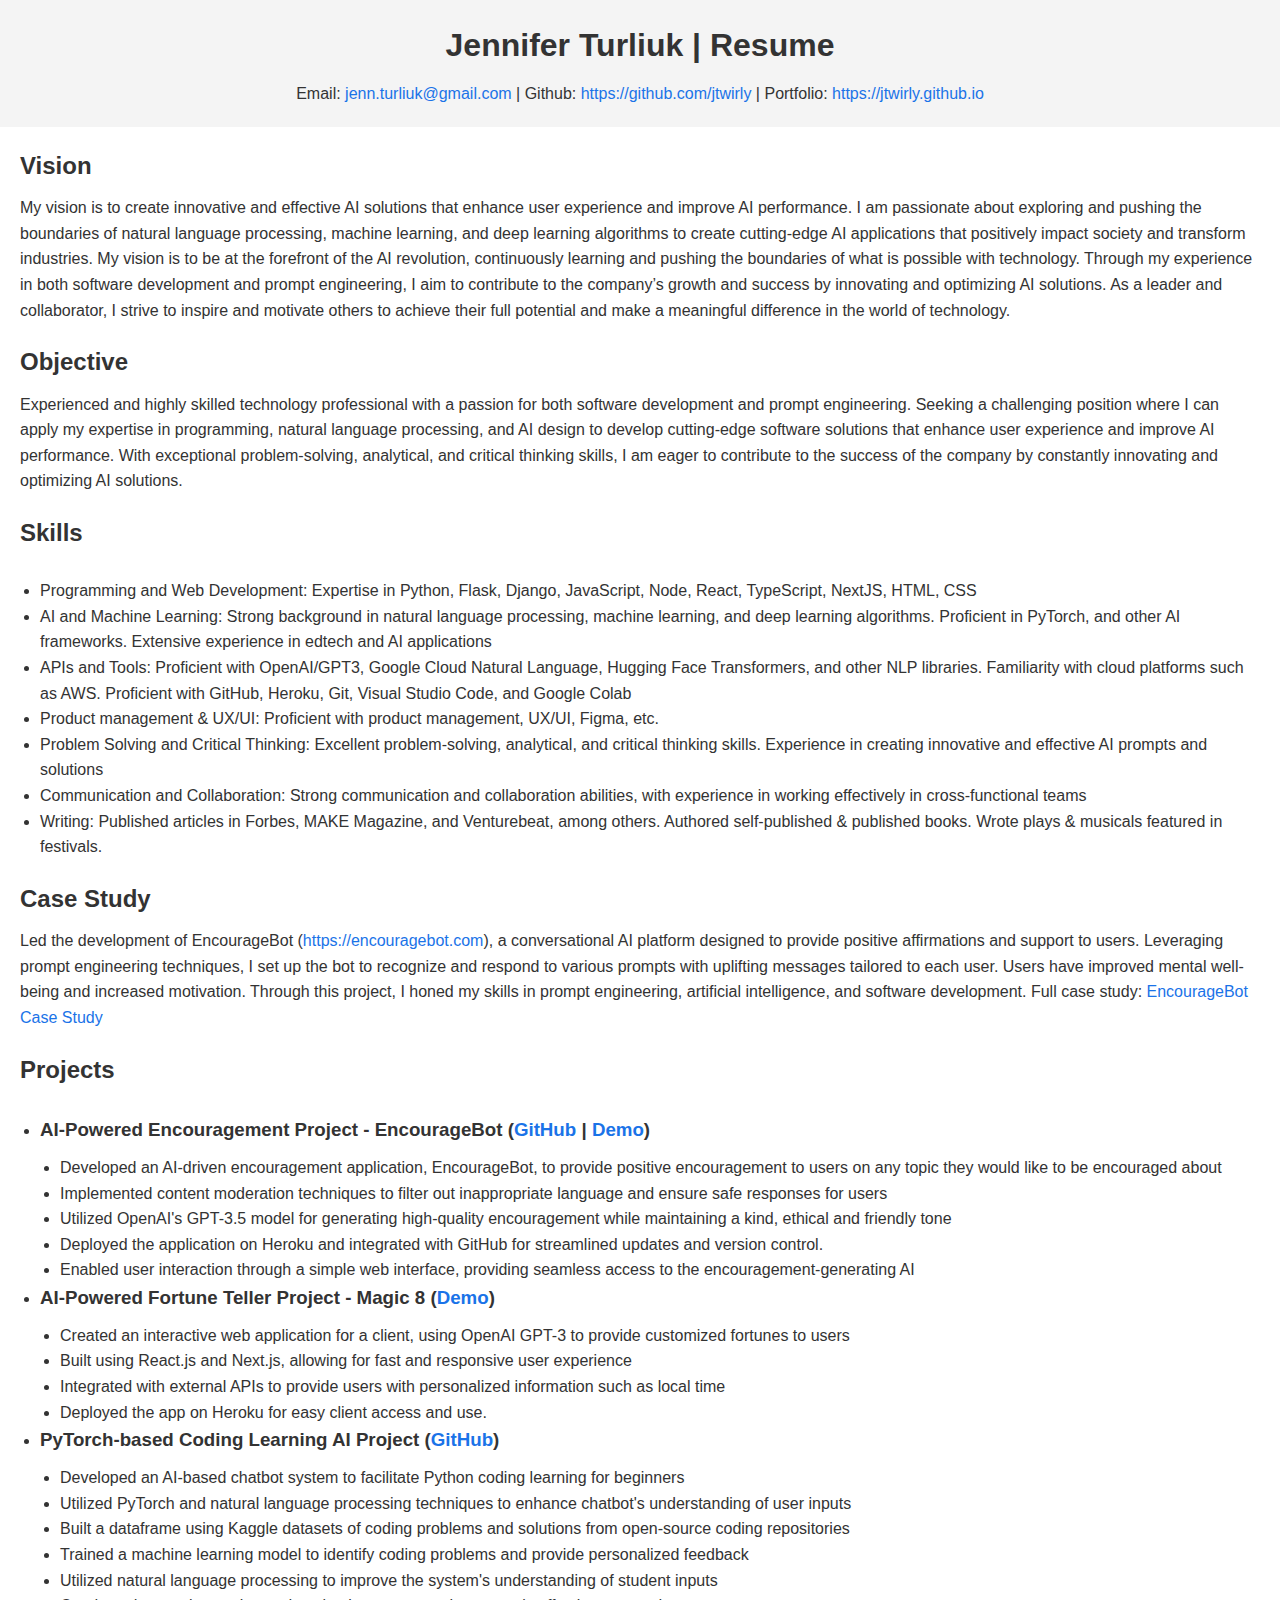
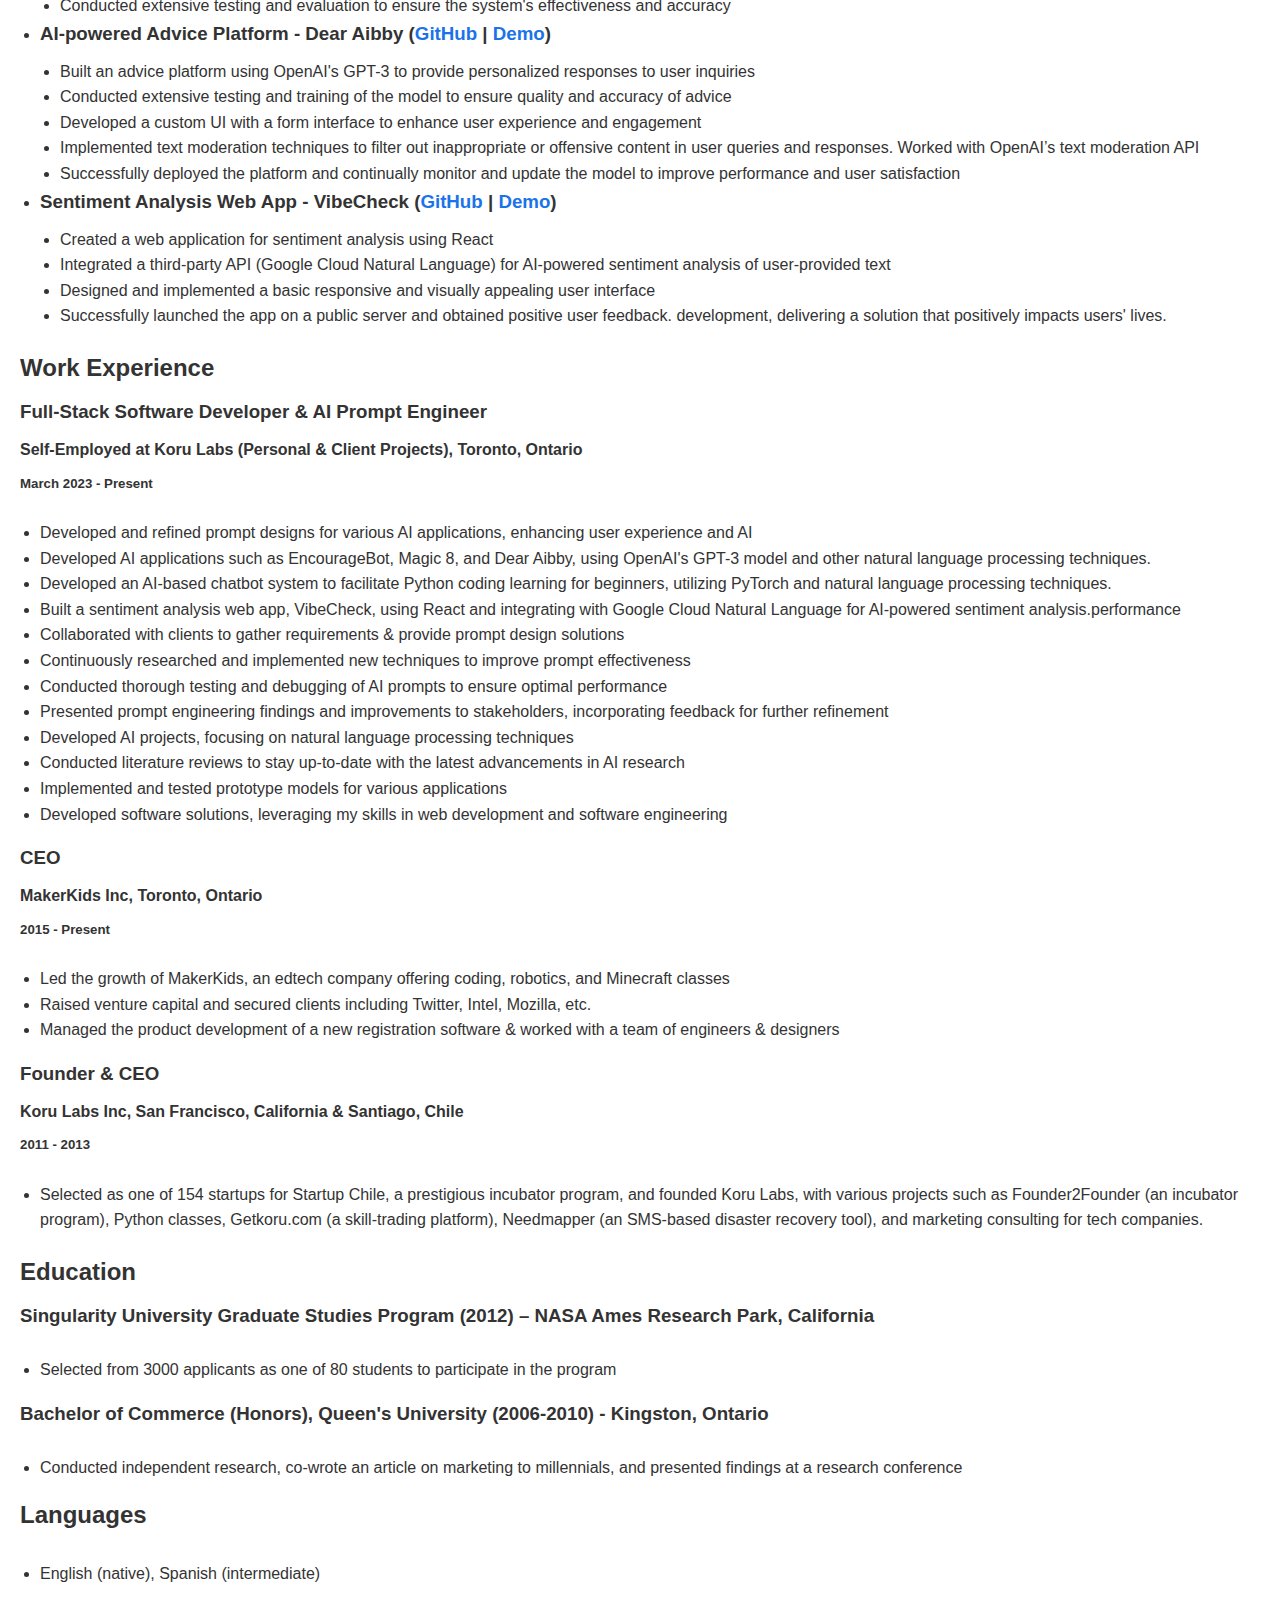
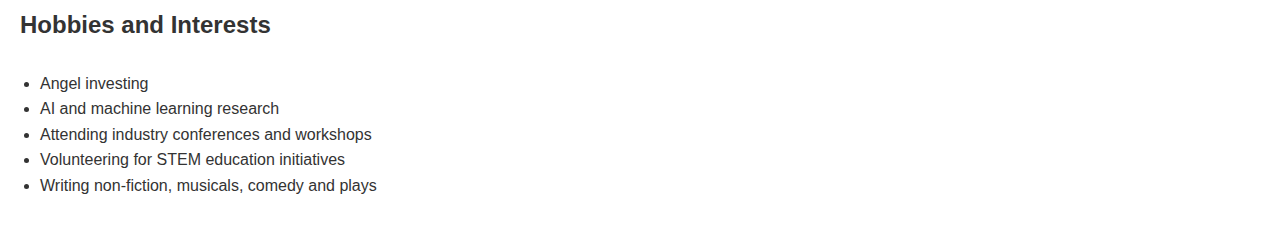
==== commit 1945d89e: "Updated URLs" ====
--- a/resume.html
+++ b/resume.html
@@ -60,7 +60,7 @@
         </ul>
     </li>
     <li>
-        <h3>AI-Powered Fortune Teller Project - Magic 8 (<a href="https://github.com/jtwirly/magic8" target="_blank">GitHub</a>)</h3>
+        <h3>AI-Powered Fortune Teller Project - Magic 8 (<a href="https://magic8.herokuapp.com/" target="_blank">Demo</a>)</h3>
         <ul>
             <li>Created an interactive web application for a client, using OpenAI GPT-3 to provide customized fortunes to users</li>
             <li>Built using React.js and Next.js, allowing for fast and responsive user experience</li>
@@ -80,7 +80,7 @@
         </ul>
     </li>
     <li>
-        <h3>AI-powered Advice Platform - Dear Aibby (<a href="https://github.com/jtwirly/dear-aibby" target="_blank">GitHub</a> | <a href="http://dearaibby.heroku.com" target="_blank">Demo</a>)</h3>
+        <h3>AI-powered Advice Platform - Dear Aibby (<a href="https://github.com/jtwirly/dear-aibby" target="_blank">GitHub</a> | <a href="http://dearaibby.herokuapp.com" target="_blank">Demo</a>)</h3>
         <ul>
             <li>Built an advice platform using OpenAI's GPT-3 to provide personalized responses to user inquiries</li>  
             <li>Conducted extensive testing and training of the model to ensure quality and accuracy of advice</li>
@@ -90,7 +90,7 @@
         </ul>
     </li>
     <li> 
-        <h3>Sentiment Analysis Web App - VibeCheck (<a href="https://github.com/jtwirly/sentiment-analysis-web" target="_blank">GitHub</a> | <a href="http://vibe-check.heroku.com" target="_blank">Demo</a>)</h3>
+        <h3>Sentiment Analysis Web App - VibeCheck (<a href="https://github.com/jtwirly/sentiment-analysis-web" target="_blank">GitHub</a> | <a href="http://vibe-check.herokuapp.com" target="_blank">Demo</a>)</h3>
         <ul>
             <li>Created a web application for sentiment analysis using React</li>
             <li>Integrated a third-party API (Google Cloud Natural Language) for AI-powered sentiment analysis of user-provided text</li>
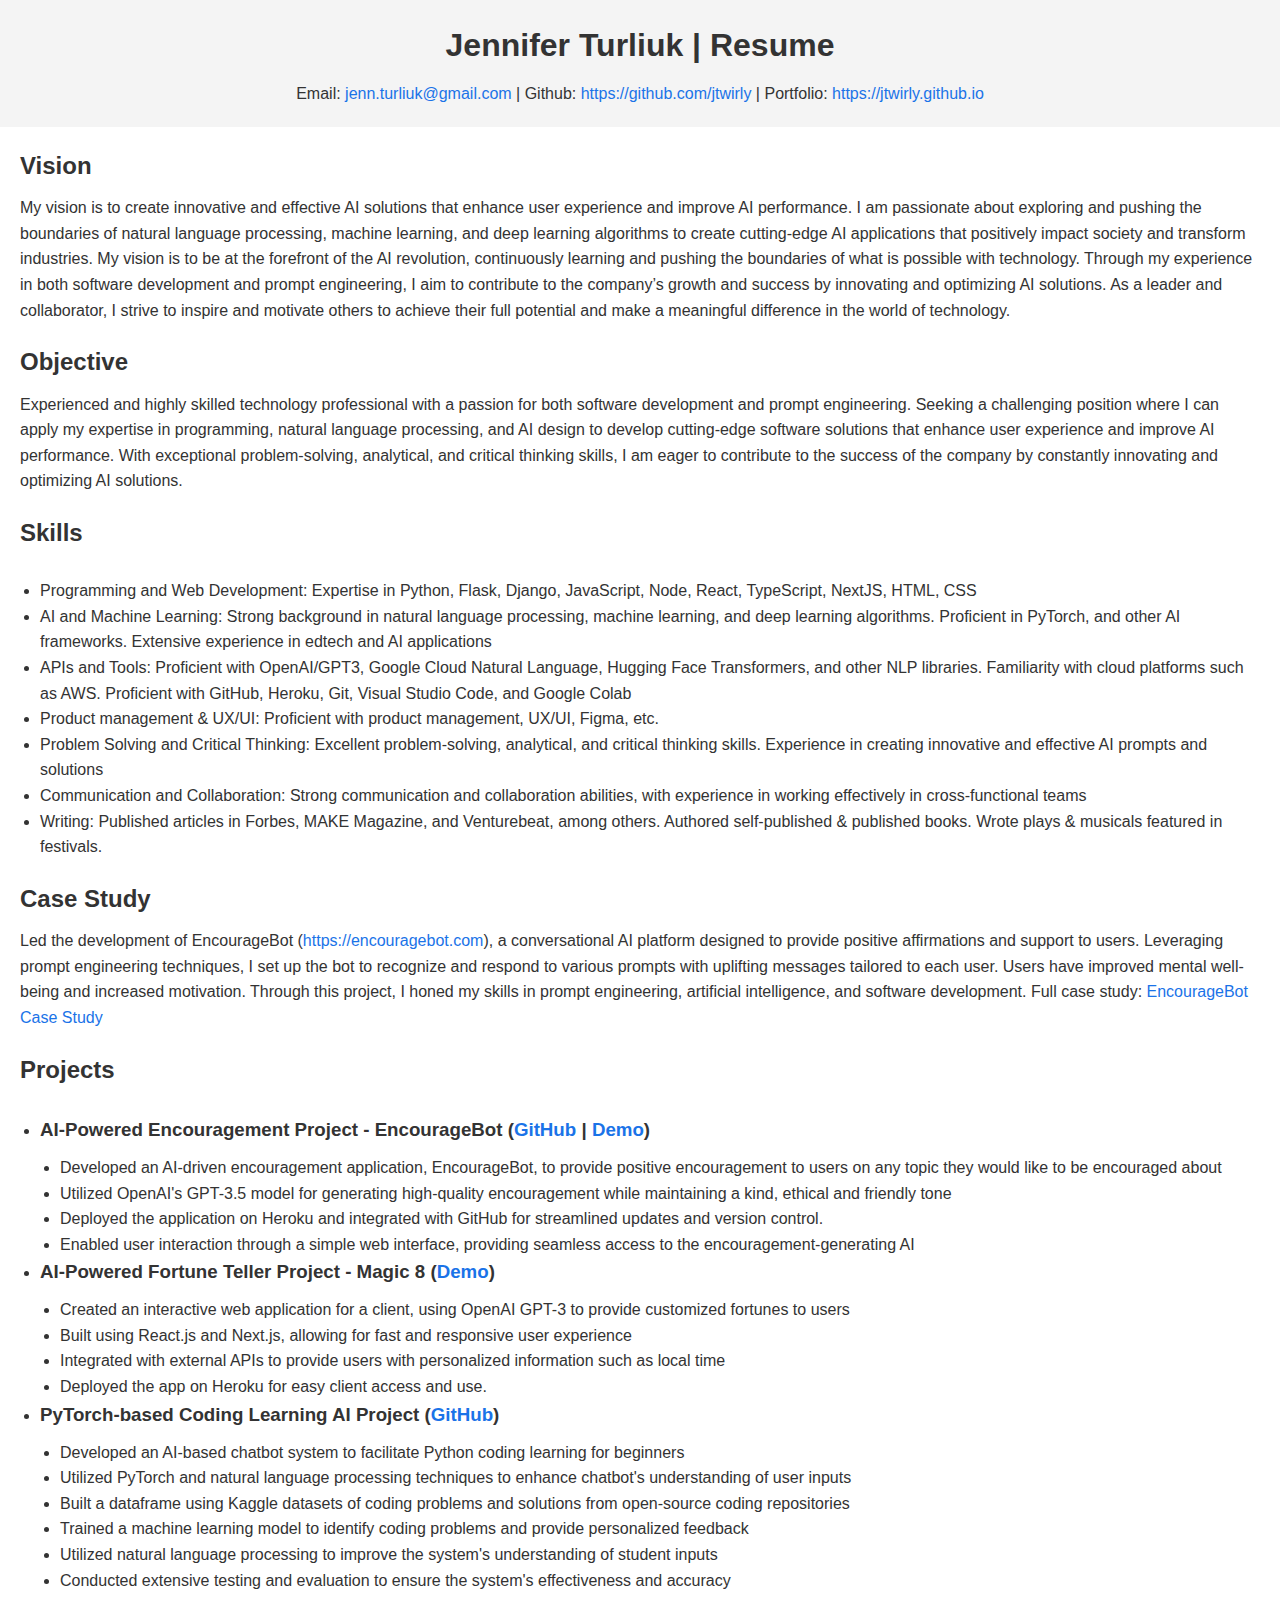
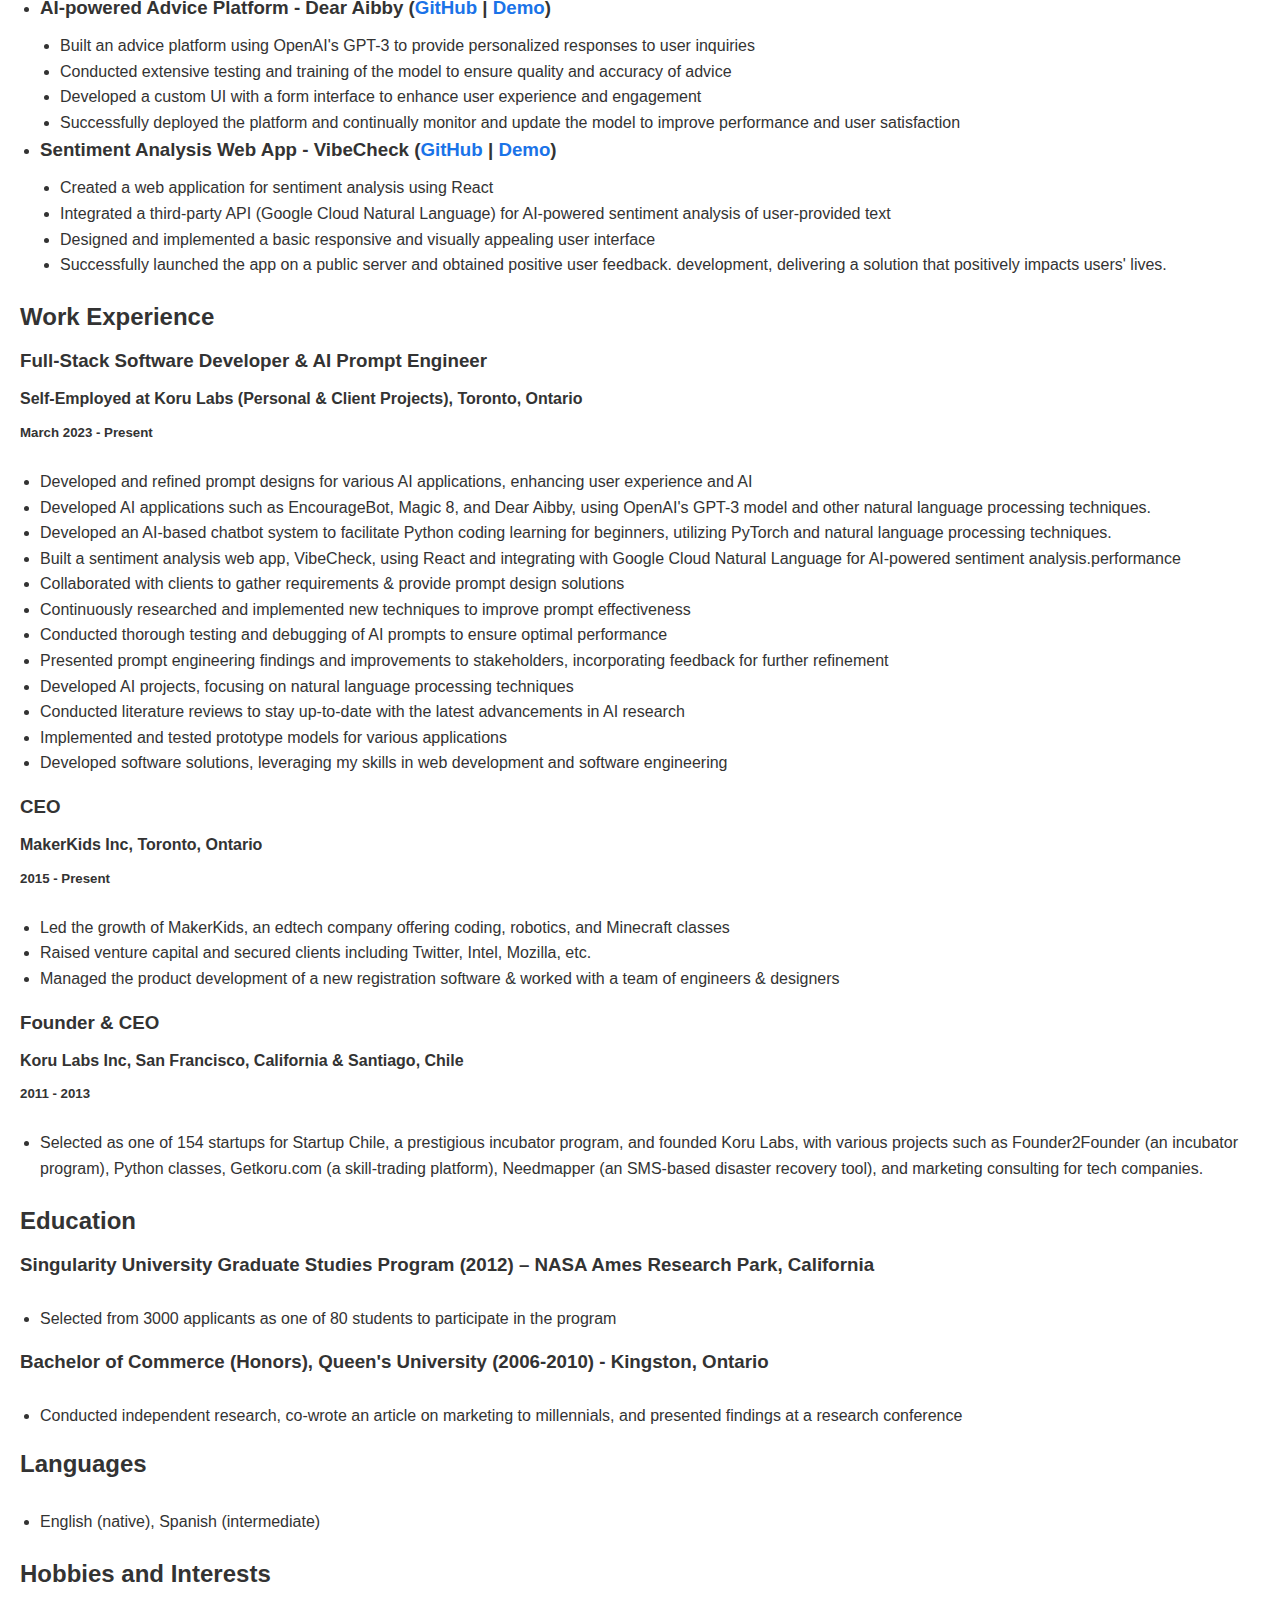
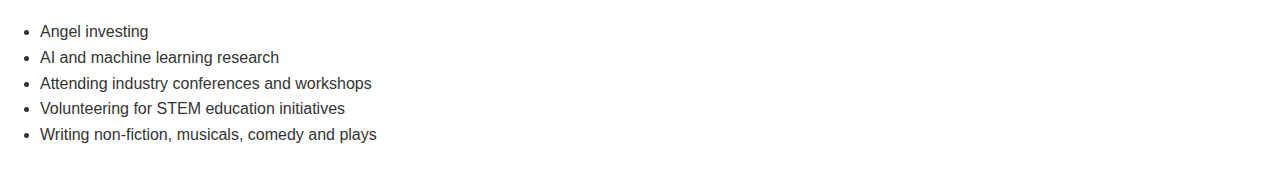
==== commit 95a50fa5: "Updated experiences" ====
--- a/resume.html
+++ b/resume.html
@@ -53,7 +53,6 @@
         <h3>AI-Powered Encouragement Project - EncourageBot (<a href="https://github.com/jtwirly/encouragebot" target="_blank">GitHub</a> | <a href="http://encouragebot.com" target="_blank">Demo</a>)</h3>
         <ul>  
             <li>Developed an AI-driven encouragement application, EncourageBot, to provide positive encouragement to users on any topic they would like to be encouraged about</li>
-            <li>Implemented content moderation techniques to filter out inappropriate language and ensure safe responses for users</li>
             <li>Utilized OpenAI's GPT-3.5 model for generating high-quality encouragement while maintaining a kind, ethical and friendly tone</li>
             <li>Deployed the application on Heroku and integrated with GitHub for streamlined updates and version control.</li>
             <li>Enabled user interaction through a simple web interface, providing seamless access to the encouragement-generating AI</li>
@@ -85,7 +84,6 @@
             <li>Built an advice platform using OpenAI's GPT-3 to provide personalized responses to user inquiries</li>  
             <li>Conducted extensive testing and training of the model to ensure quality and accuracy of advice</li>
             <li>Developed a custom UI with a form interface to enhance user experience and engagement</li>
-            <li>Implemented text moderation techniques to filter out inappropriate or offensive content in user queries and responses. Worked with OpenAI’s text moderation API</li>
             <li>Successfully deployed the platform and continually monitor and update the model to improve performance and user satisfaction</li>
         </ul>
     </li>
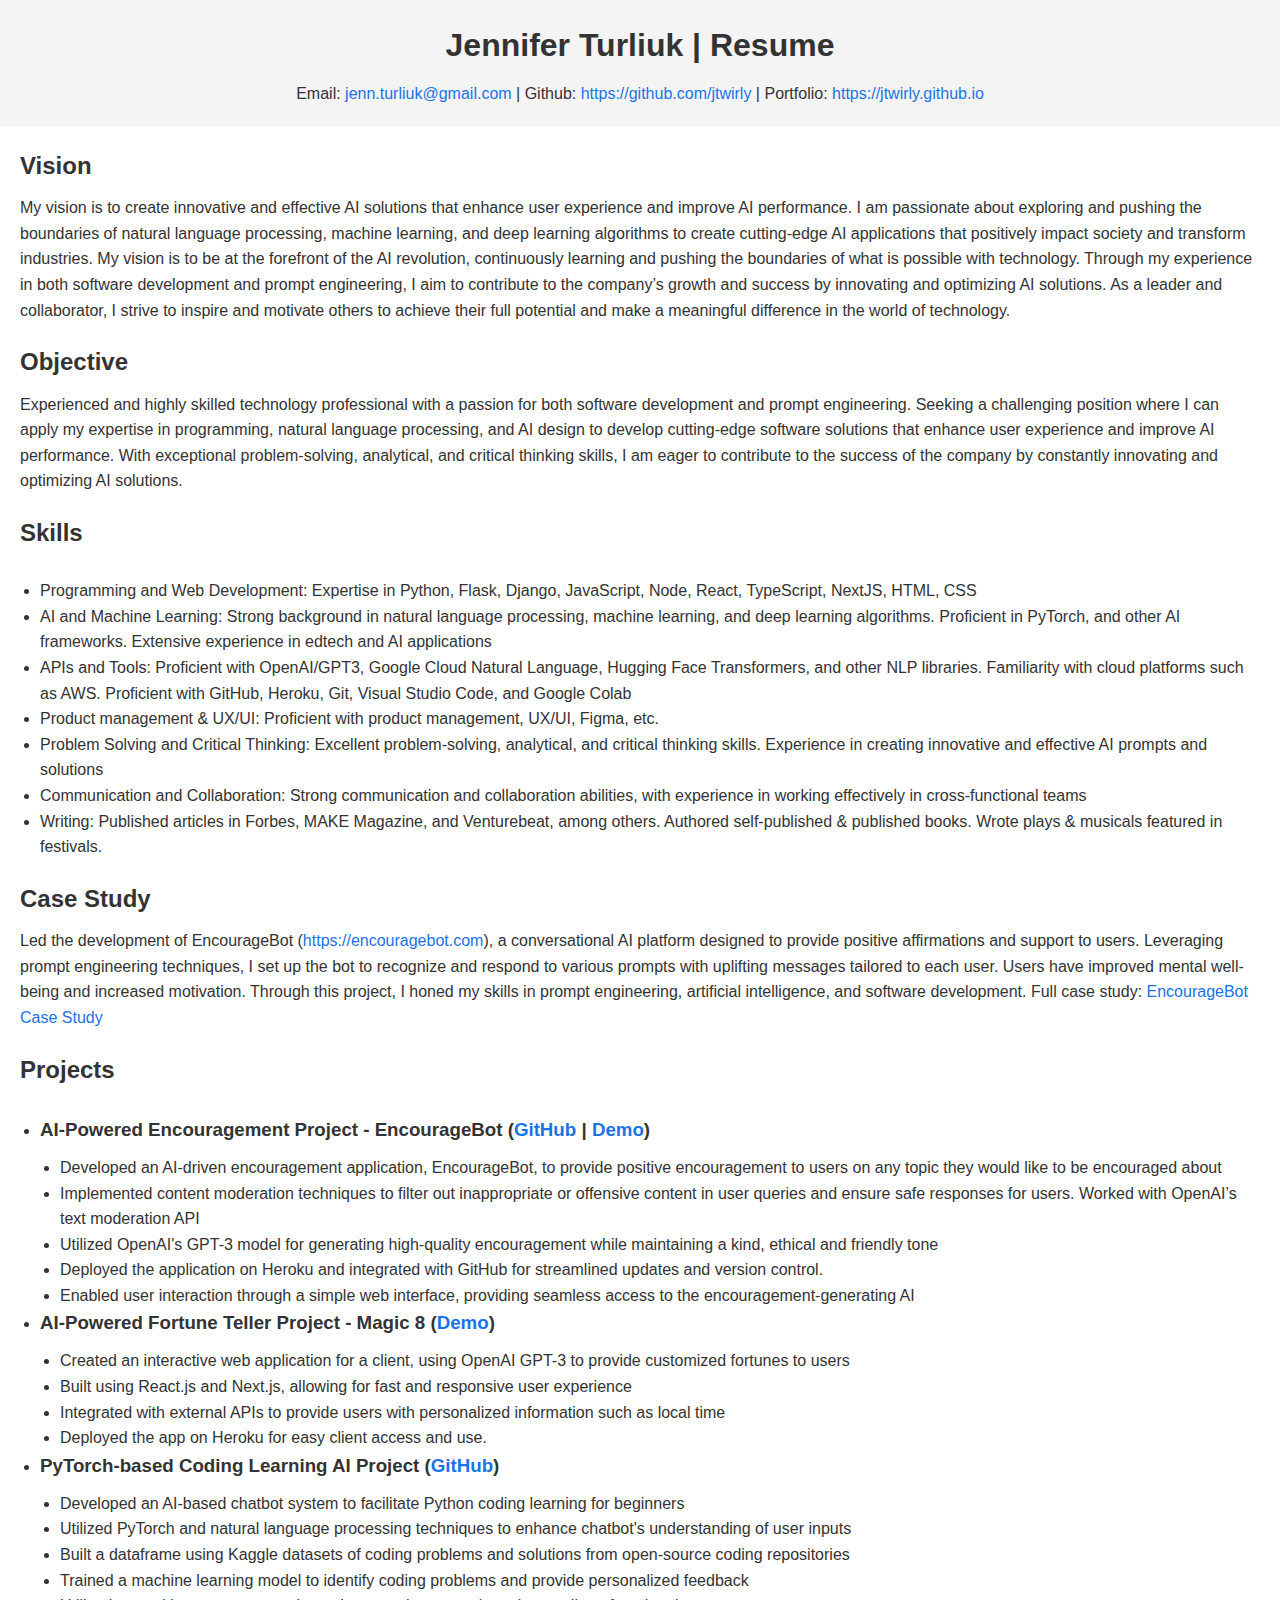
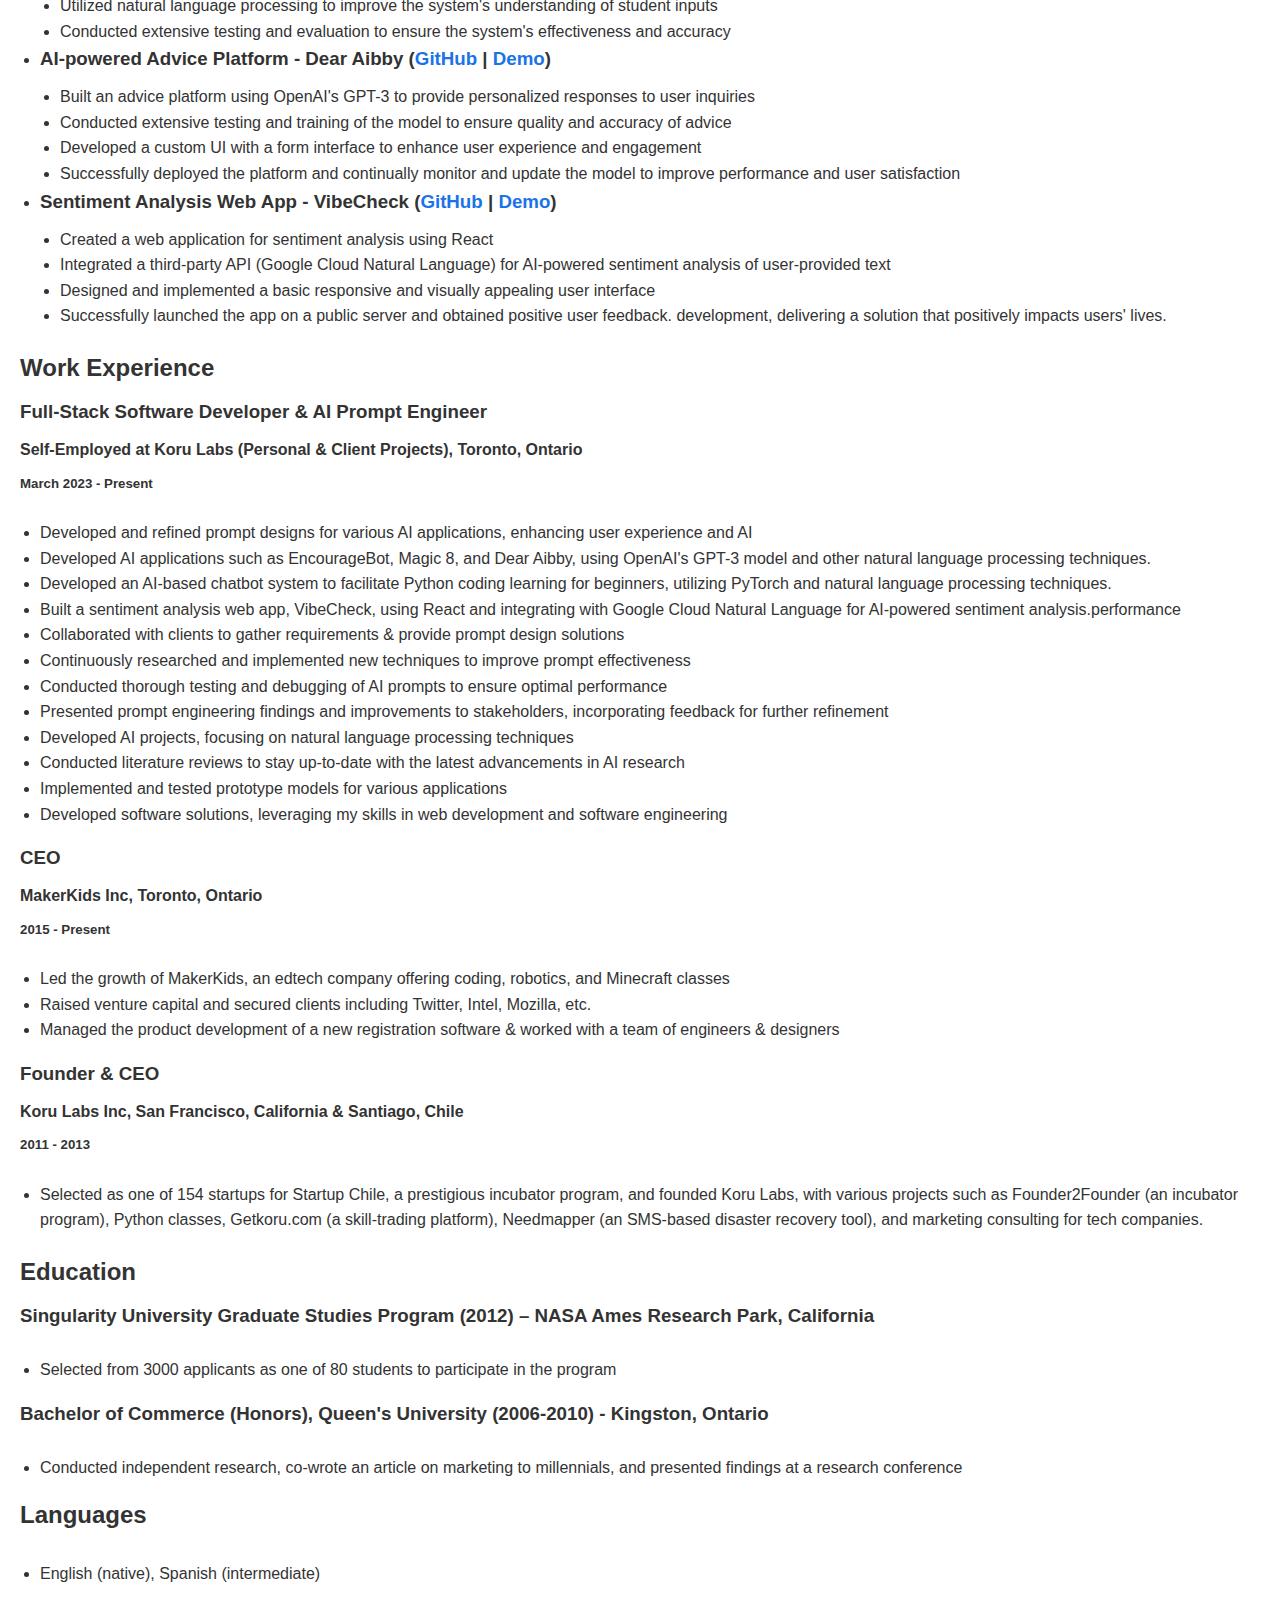
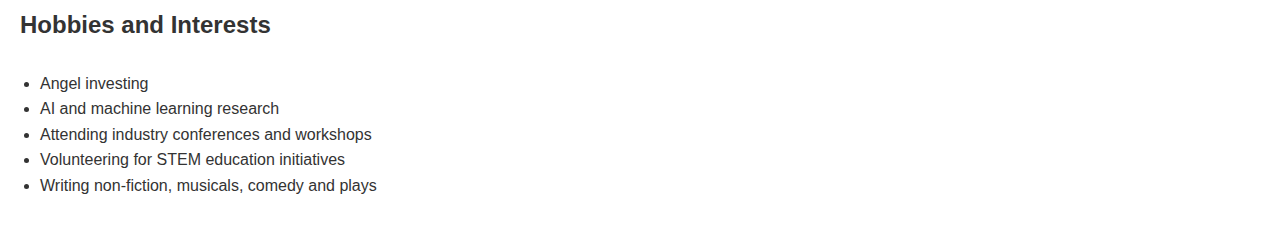
==== commit d7e71a96: "Updated experiences" ====
--- a/resume.html
+++ b/resume.html
@@ -53,7 +53,8 @@
         <h3>AI-Powered Encouragement Project - EncourageBot (<a href="https://github.com/jtwirly/encouragebot" target="_blank">GitHub</a> | <a href="http://encouragebot.com" target="_blank">Demo</a>)</h3>
         <ul>  
             <li>Developed an AI-driven encouragement application, EncourageBot, to provide positive encouragement to users on any topic they would like to be encouraged about</li>
-            <li>Utilized OpenAI's GPT-3.5 model for generating high-quality encouragement while maintaining a kind, ethical and friendly tone</li>
+            <li>Implemented content moderation techniques to filter out inappropriate or offensive content in user queries and ensure safe responses for users. Worked with OpenAI’s text moderation API</li>           
+            <li>Utilized OpenAI's GPT-3 model for generating high-quality encouragement while maintaining a kind, ethical and friendly tone</li>
             <li>Deployed the application on Heroku and integrated with GitHub for streamlined updates and version control.</li>
             <li>Enabled user interaction through a simple web interface, providing seamless access to the encouragement-generating AI</li>
         </ul>
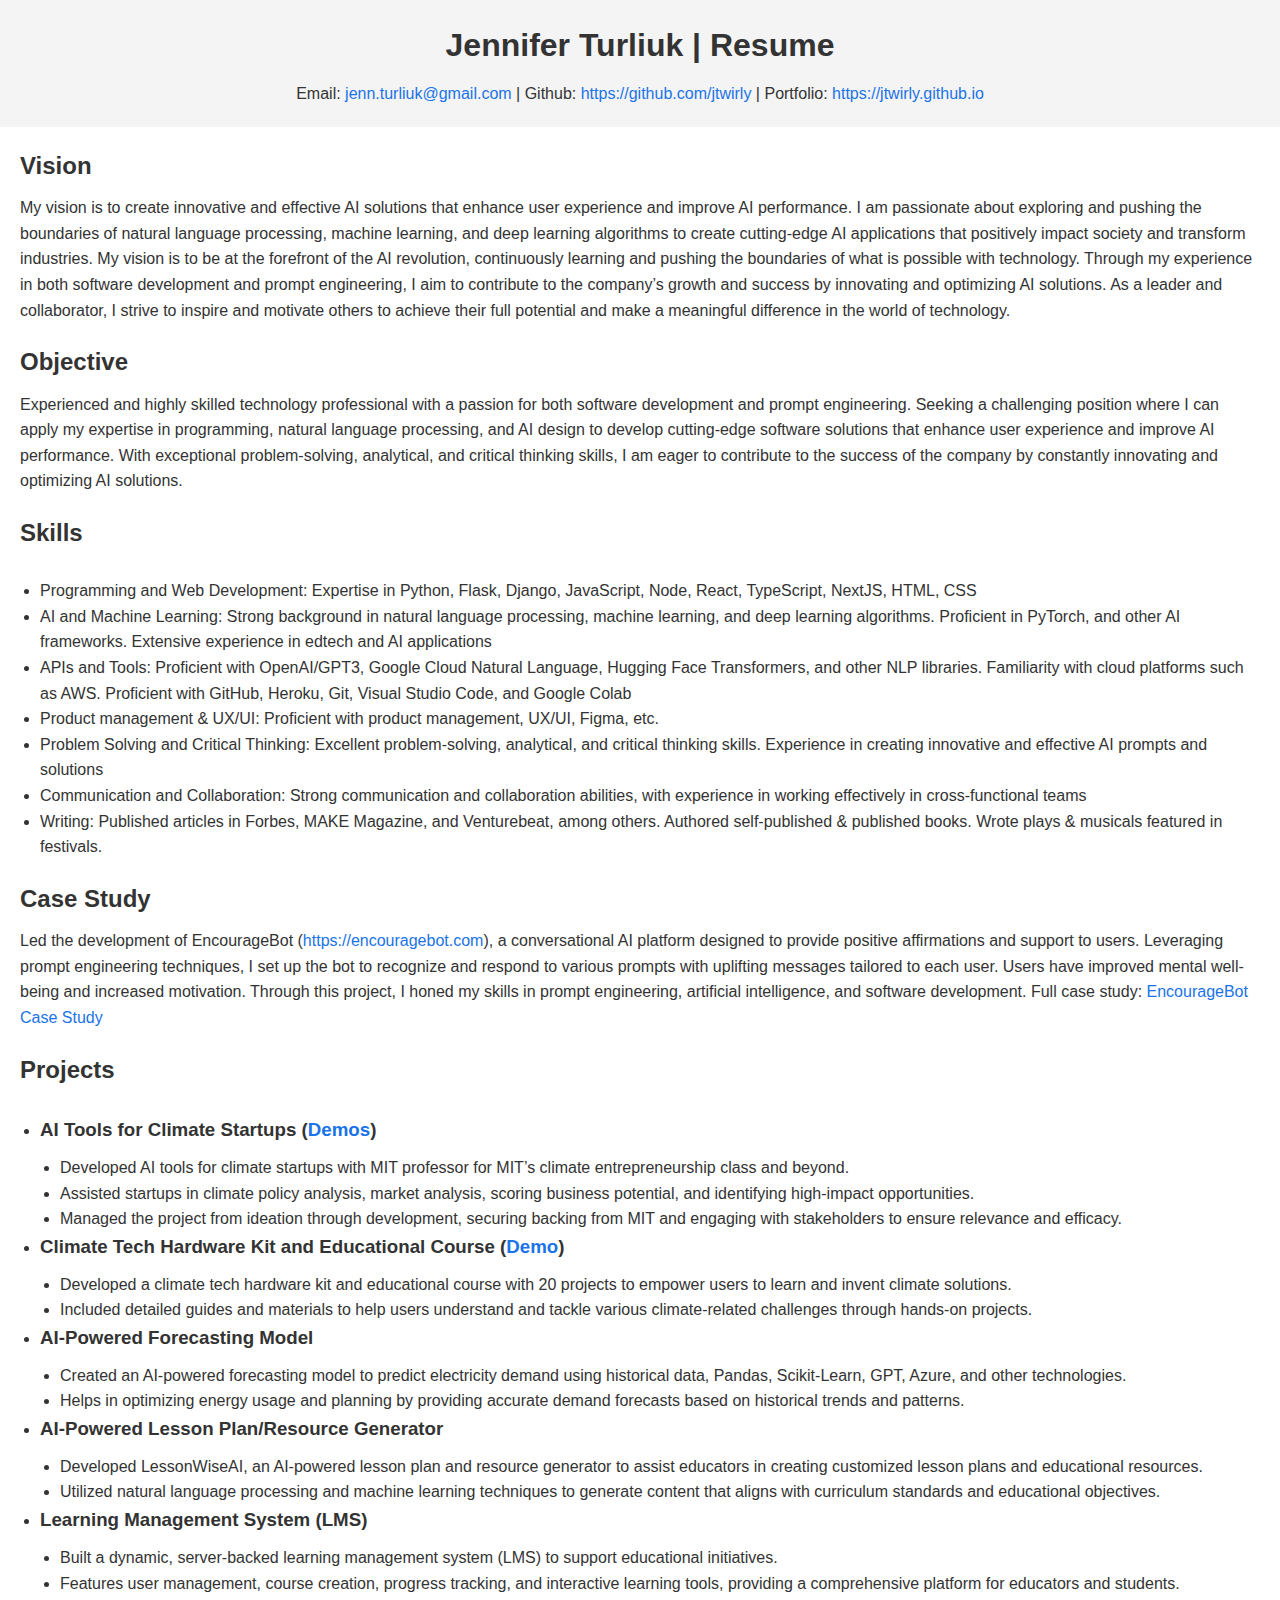
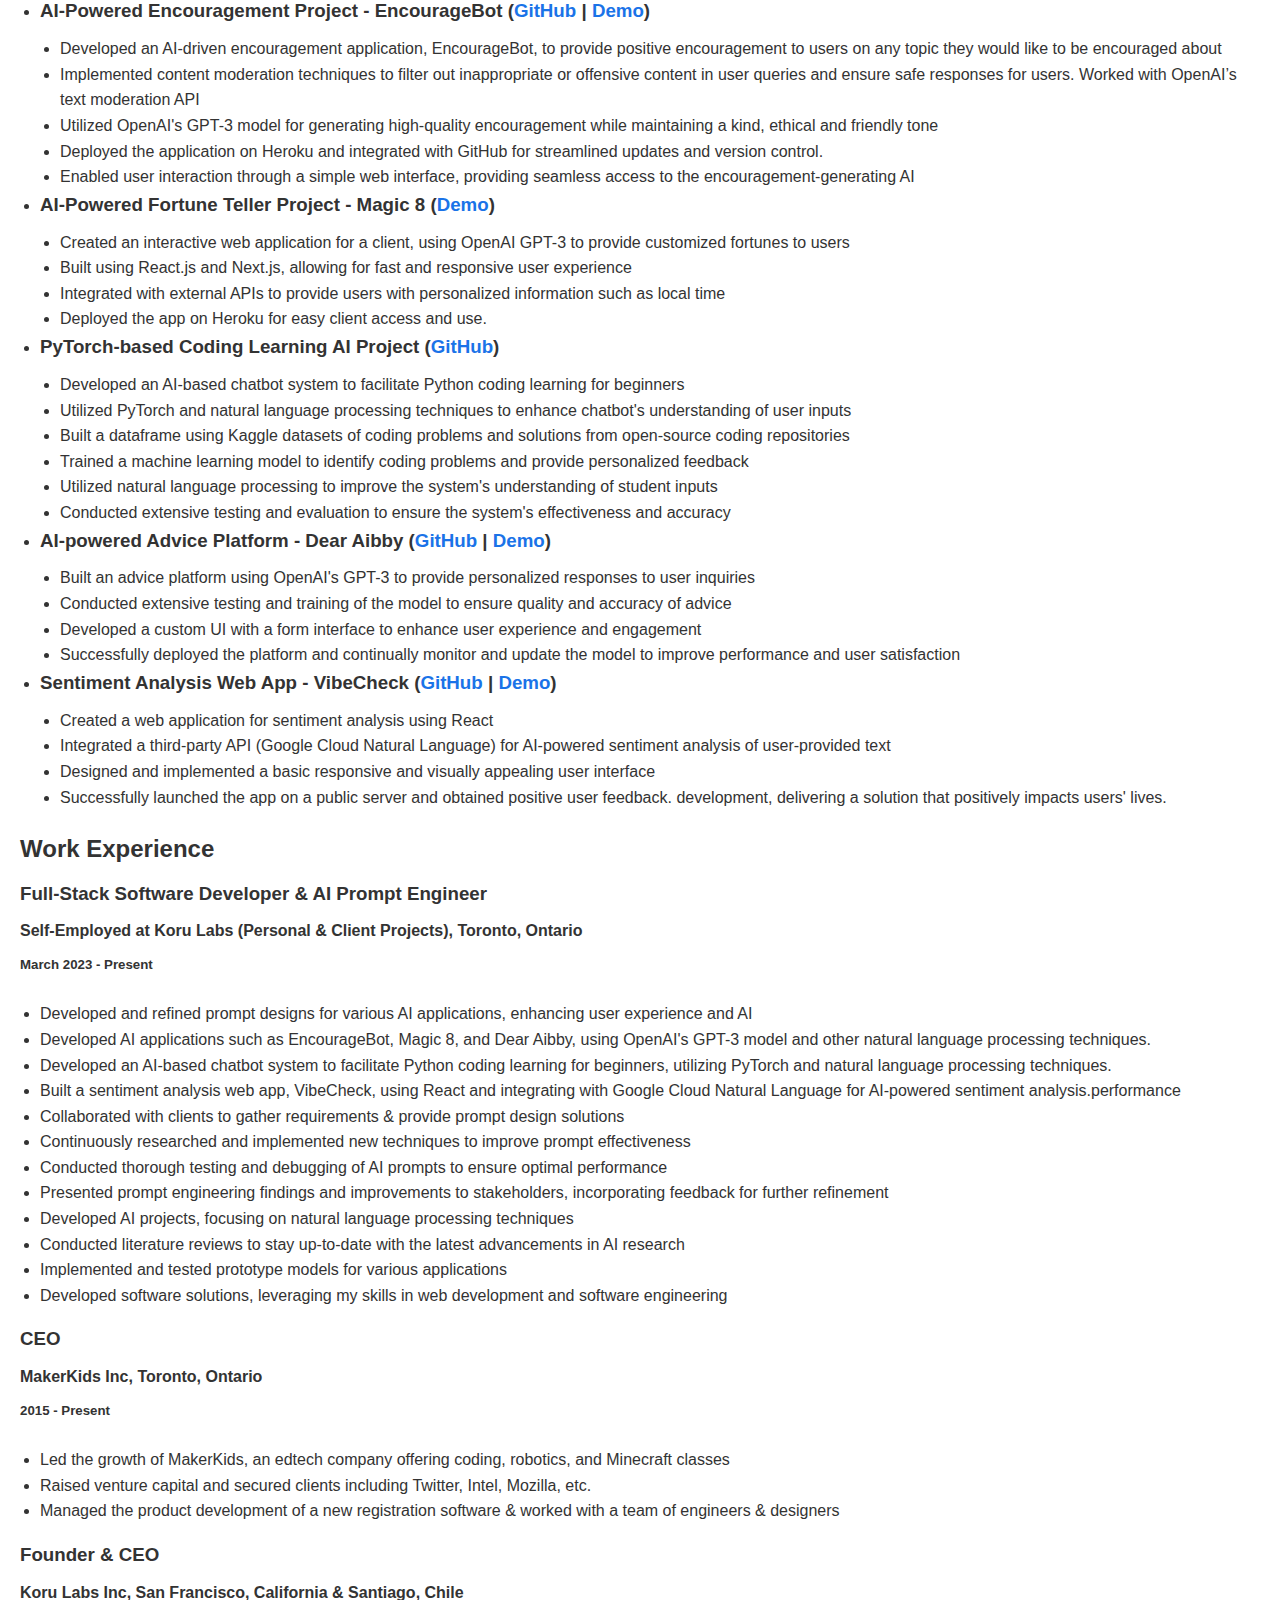
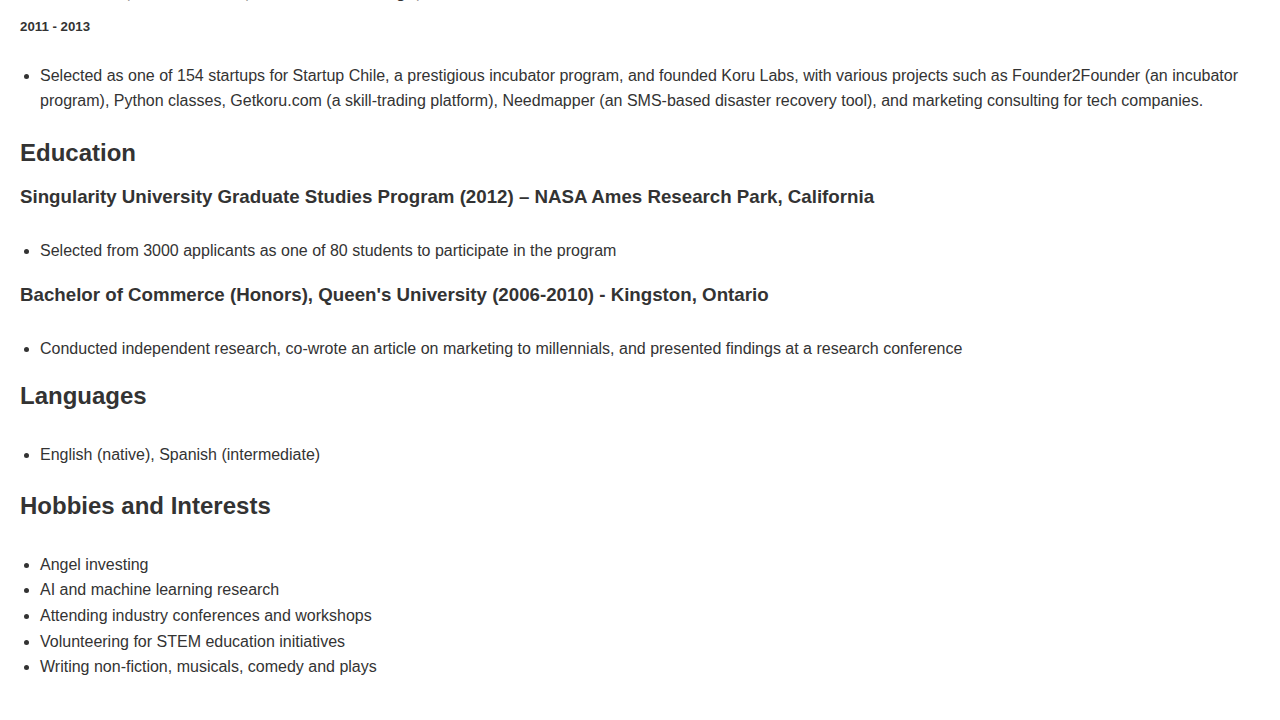
==== commit 4162153c: "Update resume.html" ====
--- a/resume.html
+++ b/resume.html
@@ -50,6 +50,42 @@
         <h2>Projects</h2>
 <ul>
     <li>
+        <h3>AI Tools for Climate Startups (<a href="https://www.korulabs.com/ai-tools-climate-entrepreneurs" target="_blank">Demos</a>)</h3>
+        <ul>
+            <li>Developed AI tools for climate startups with MIT professor for MIT’s climate entrepreneurship class and beyond.</li>
+            <li>Assisted startups in climate policy analysis, market analysis, scoring business potential, and identifying high-impact opportunities.</li>
+            <li>Managed the project from ideation through development, securing backing from MIT and engaging with stakeholders to ensure relevance and efficacy.</li>
+        </ul>
+    </li>
+    <li>
+        <h3>Climate Tech Hardware Kit and Educational Course (<a href="https://www.ecoinnovatelabs.com/" target="_blank">Demo</a>)</h3>
+        <ul>
+            <li>Developed a climate tech hardware kit and educational course with 20 projects to empower users to learn and invent climate solutions.</li>
+            <li>Included detailed guides and materials to help users understand and tackle various climate-related challenges through hands-on projects.</li>
+        </ul>
+    </li>
+    <li>
+        <h3>AI-Powered Forecasting Model</h3>
+        <ul>
+            <li>Created an AI-powered forecasting model to predict electricity demand using historical data, Pandas, Scikit-Learn, GPT, Azure, and other technologies.</li>
+            <li>Helps in optimizing energy usage and planning by providing accurate demand forecasts based on historical trends and patterns.</li>
+        </ul>
+    </li>
+    <li>
+        <h3>AI-Powered Lesson Plan/Resource Generator</h3>
+        <ul>
+            <li>Developed LessonWiseAI, an AI-powered lesson plan and resource generator to assist educators in creating customized lesson plans and educational resources.</li>
+            <li>Utilized natural language processing and machine learning techniques to generate content that aligns with curriculum standards and educational objectives.</li>
+        </ul>
+    </li>
+    <li>
+        <h3>Learning Management System (LMS)</h3>
+        <ul>
+            <li>Built a dynamic, server-backed learning management system (LMS) to support educational initiatives.</li>
+            <li>Features user management, course creation, progress tracking, and interactive learning tools, providing a comprehensive platform for educators and students.</li>
+        </ul>
+    </li>
+    <li>
         <h3>AI-Powered Encouragement Project - EncourageBot (<a href="https://github.com/jtwirly/encouragebot" target="_blank">GitHub</a> | <a href="http://encouragebot.com" target="_blank">Demo</a>)</h3>
         <ul>  
             <li>Developed an AI-driven encouragement application, EncourageBot, to provide positive encouragement to users on any topic they would like to be encouraged about</li>
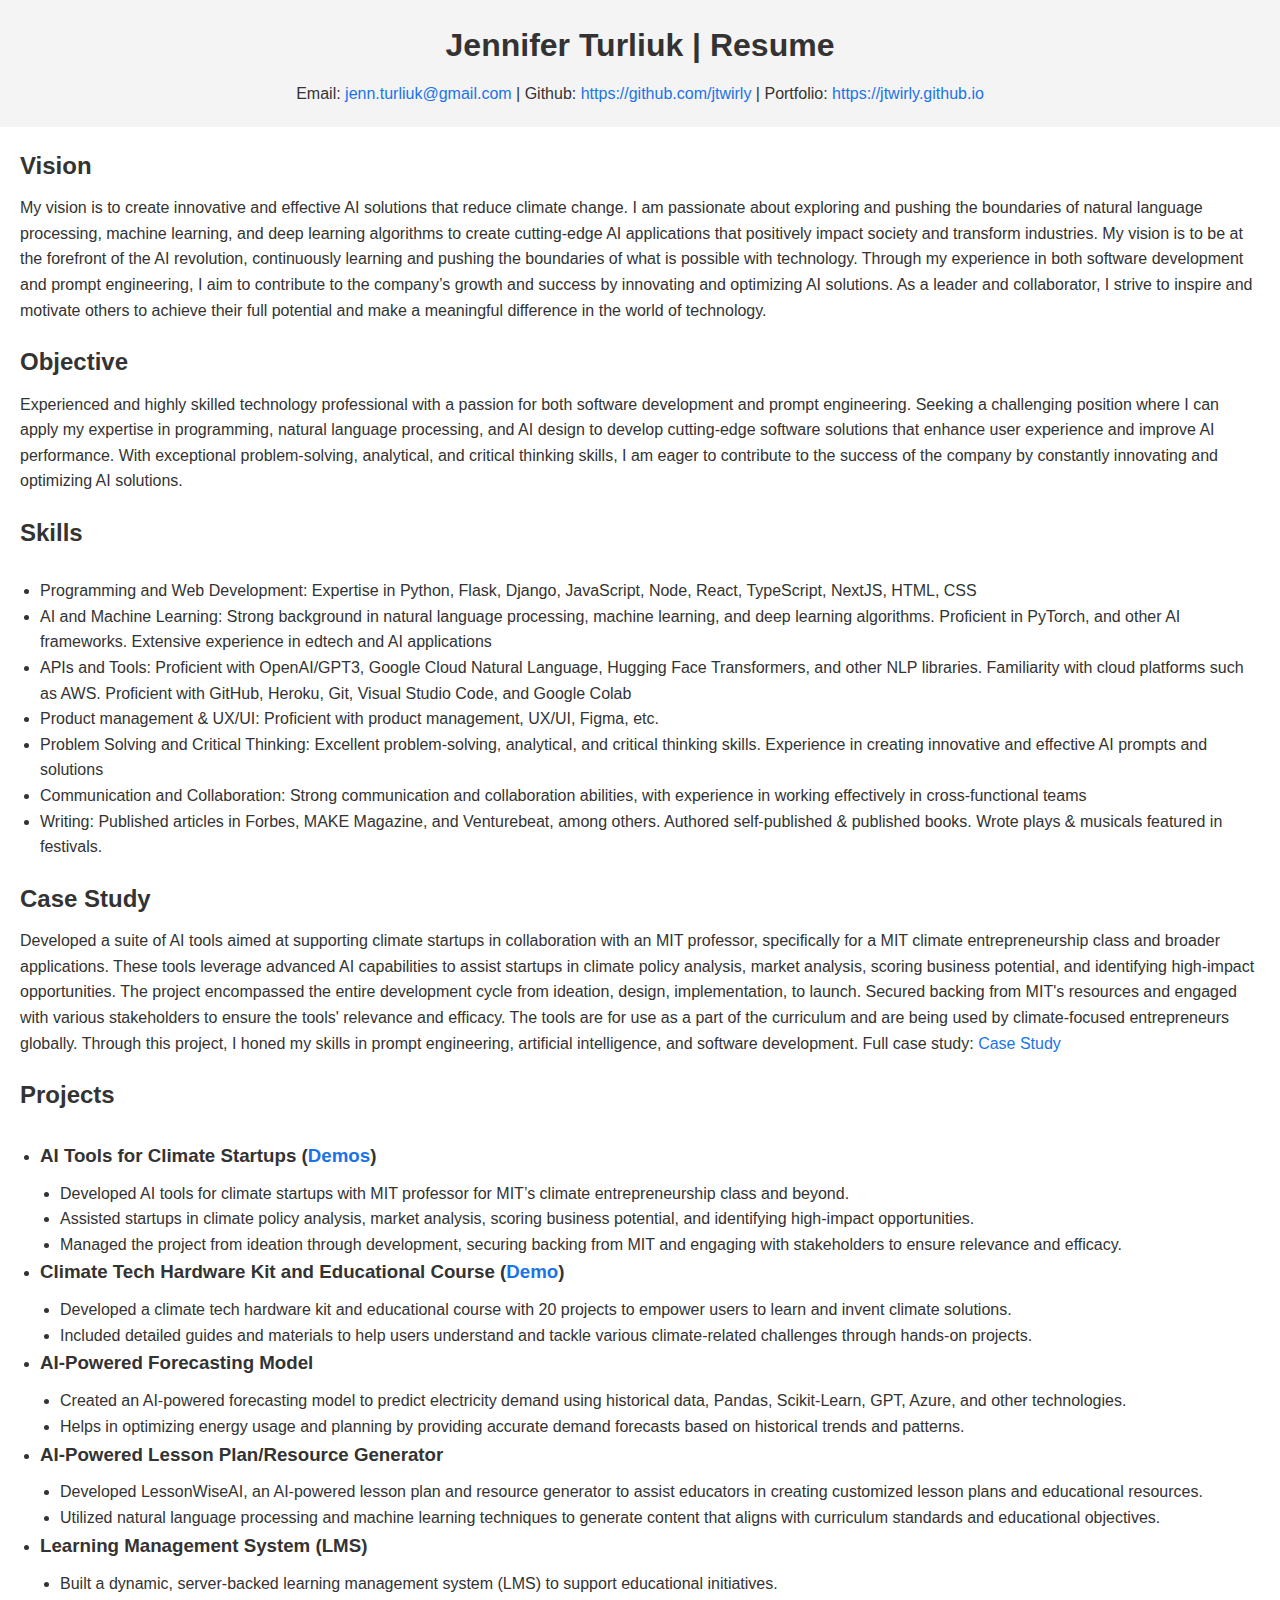
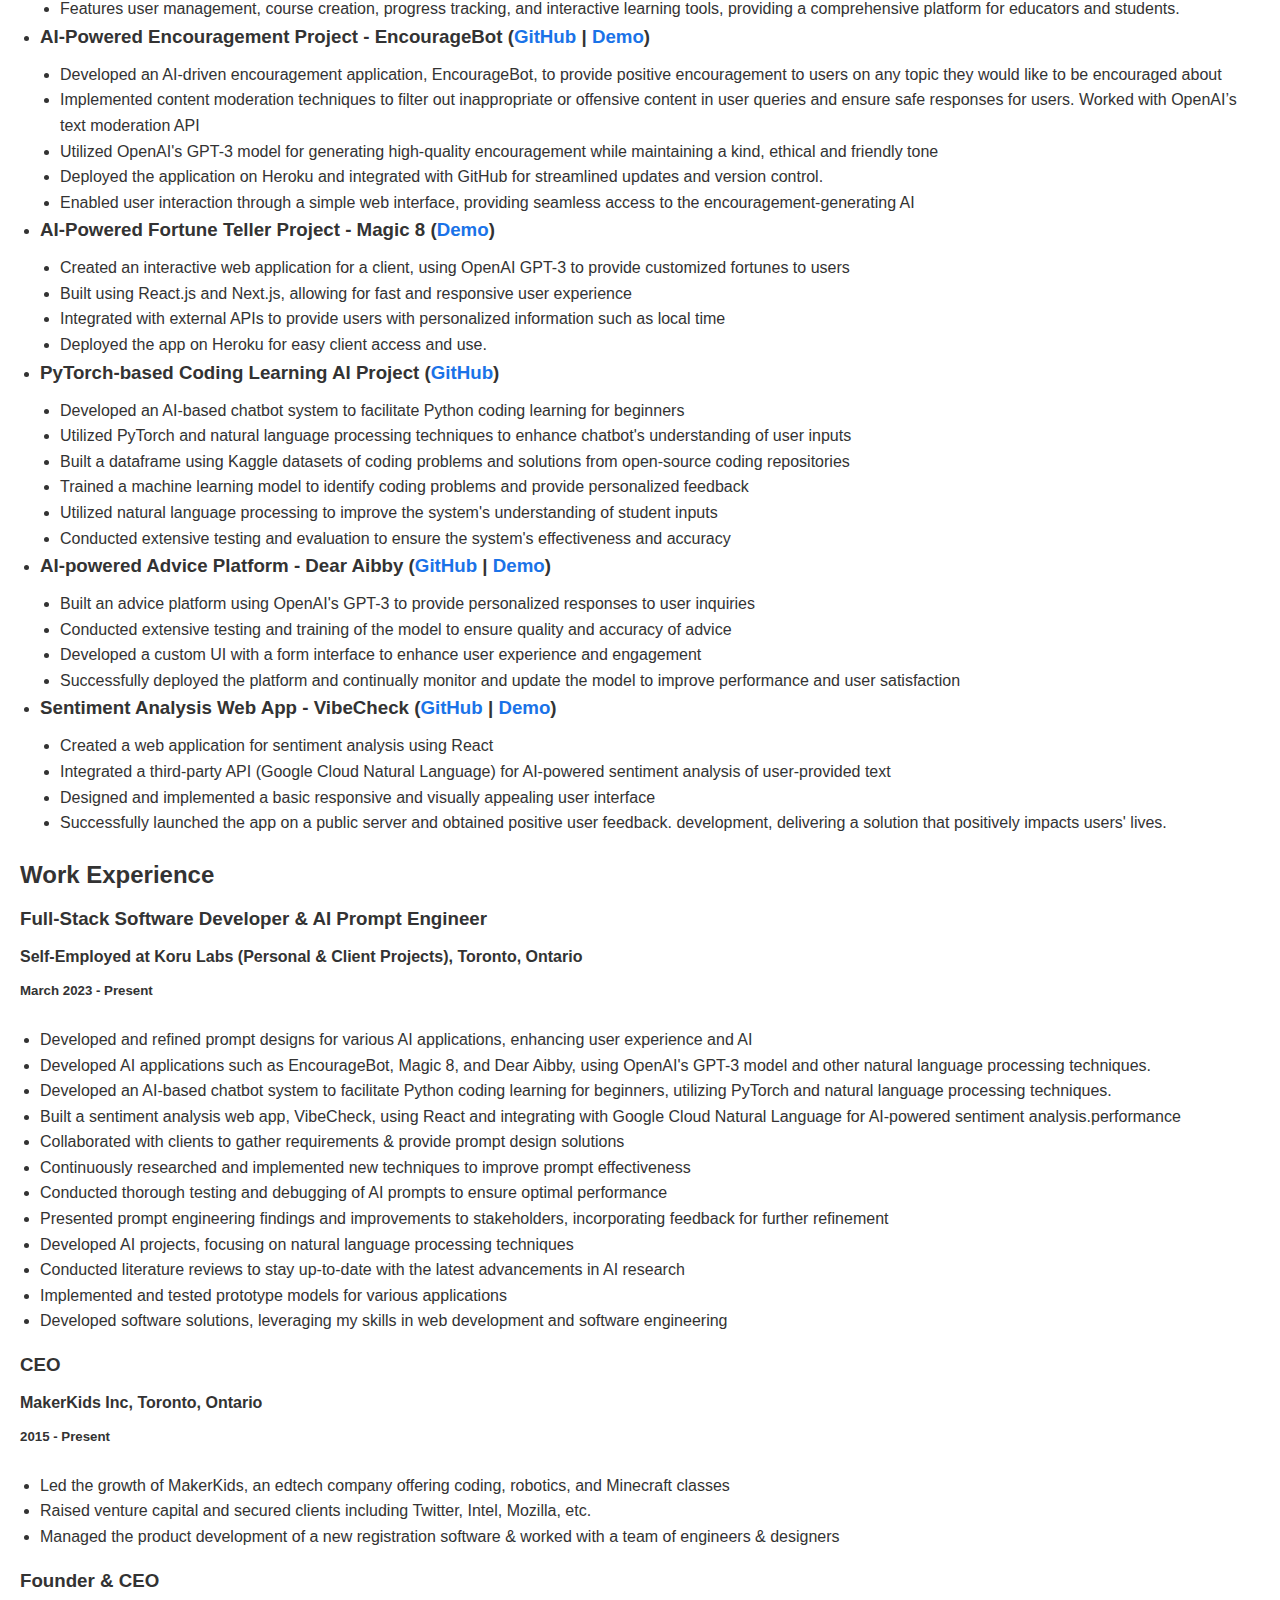
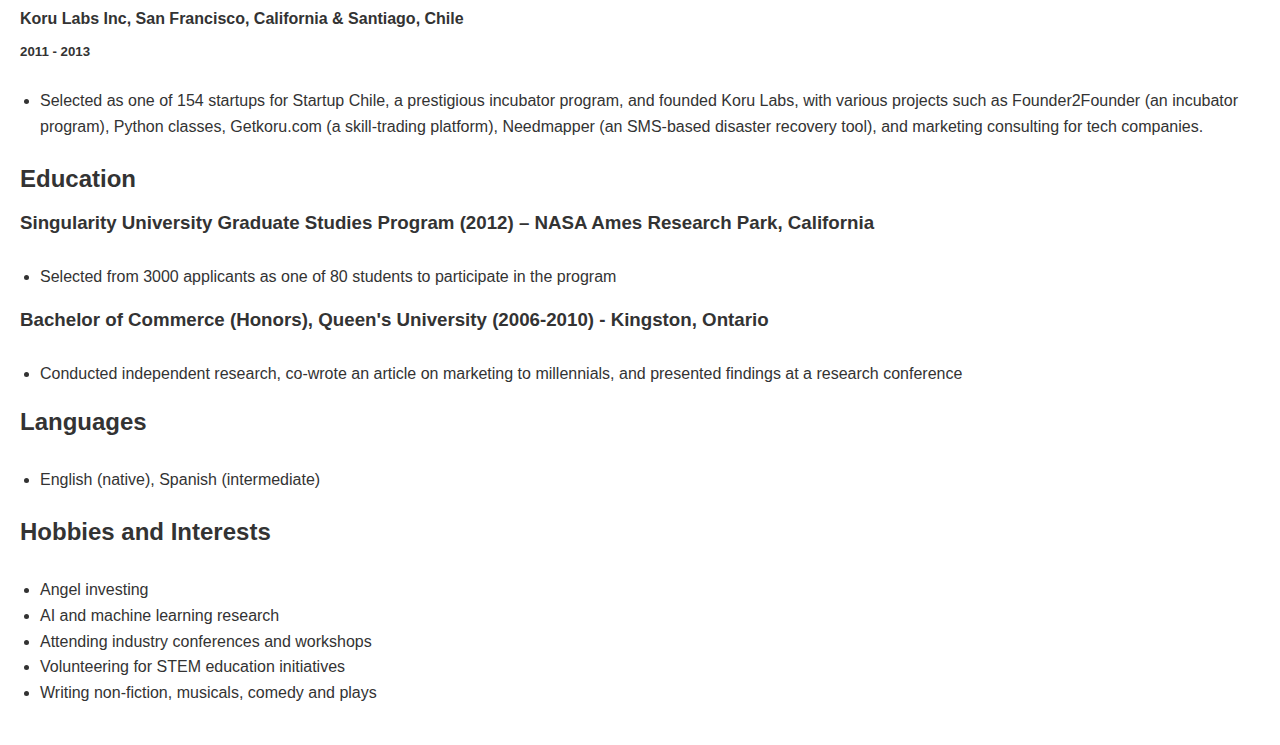
==== commit d588c9d0: "Update resume.html" ====
--- a/resume.html
+++ b/resume.html
@@ -17,7 +17,7 @@
     <section id="vision">
         <h2>Vision</h2>
         <p>
-            My vision is to create innovative and effective AI solutions that enhance user experience and improve AI performance. I am passionate about exploring and pushing the boundaries of natural language processing, machine learning, and deep learning algorithms to create cutting-edge AI applications that positively impact society and transform industries. My vision is to be at the forefront of the AI revolution, continuously learning and pushing the boundaries of what is possible with technology. Through my experience in both software development and prompt engineering, I aim to contribute to the company’s growth and success by innovating and optimizing AI solutions. As a leader and collaborator, I strive to inspire and motivate others to achieve their full potential and make a meaningful difference in the world of technology.
+            My vision is to create innovative and effective AI solutions that reduce climate change. I am passionate about exploring and pushing the boundaries of natural language processing, machine learning, and deep learning algorithms to create cutting-edge AI applications that positively impact society and transform industries. My vision is to be at the forefront of the AI revolution, continuously learning and pushing the boundaries of what is possible with technology. Through my experience in both software development and prompt engineering, I aim to contribute to the company’s growth and success by innovating and optimizing AI solutions. As a leader and collaborator, I strive to inspire and motivate others to achieve their full potential and make a meaningful difference in the world of technology.
         </p>
     </section>
 
@@ -43,7 +43,7 @@
 
     <section id="projects">
         <h2>Case Study</h2>
-        <p>Led the development of EncourageBot (<a href="https://encouragebot.com">https://encouragebot.com</a>), a conversational AI platform designed to provide positive affirmations and support to users. Leveraging prompt engineering techniques, I set up the bot to recognize and respond to various prompts with uplifting messages tailored to each user. Users have improved mental well-being and increased motivation. Through this project, I honed my skills in prompt engineering, artificial intelligence, and software development. Full case study: <a href="#">EncourageBot Case Study</a></p>
+        <p>Developed a suite of AI tools aimed at supporting climate startups in collaboration with an MIT professor, specifically for a MIT climate entrepreneurship class and broader applications. These tools leverage advanced AI capabilities to assist startups in climate policy analysis, market analysis, scoring business potential, and identifying high-impact opportunities. The project encompassed the entire development cycle from ideation, design, implementation, to launch. Secured backing from MIT's resources and engaged with various stakeholders to ensure the tools' relevance and efficacy. The tools are for use as a part of the curriculum and are being used by climate-focused entrepreneurs globally. Through this project, I honed my skills in prompt engineering, artificial intelligence, and software development. Full case study: <a href="https://www.korulabs.com/ai-tools-climate-entrepreneurs">Case Study</a></p>
     </section>
     
     <section id="projects">
